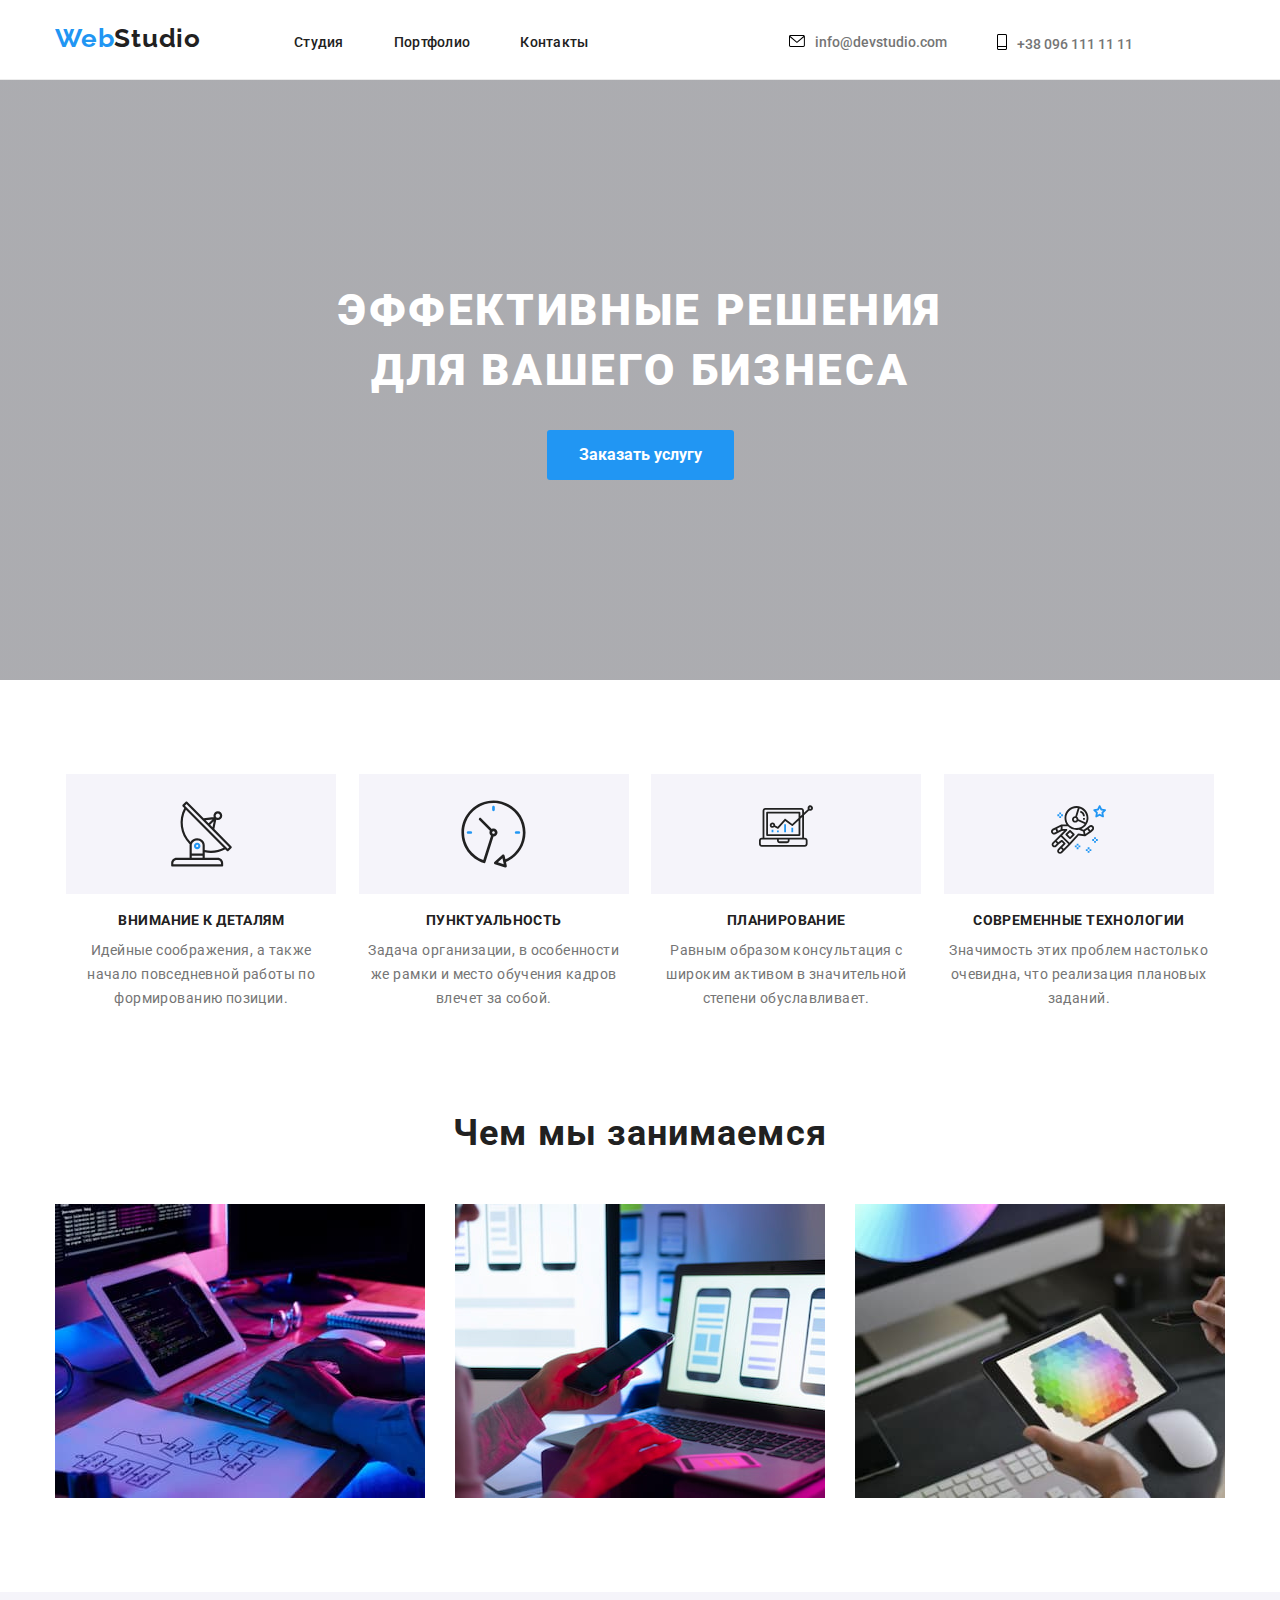
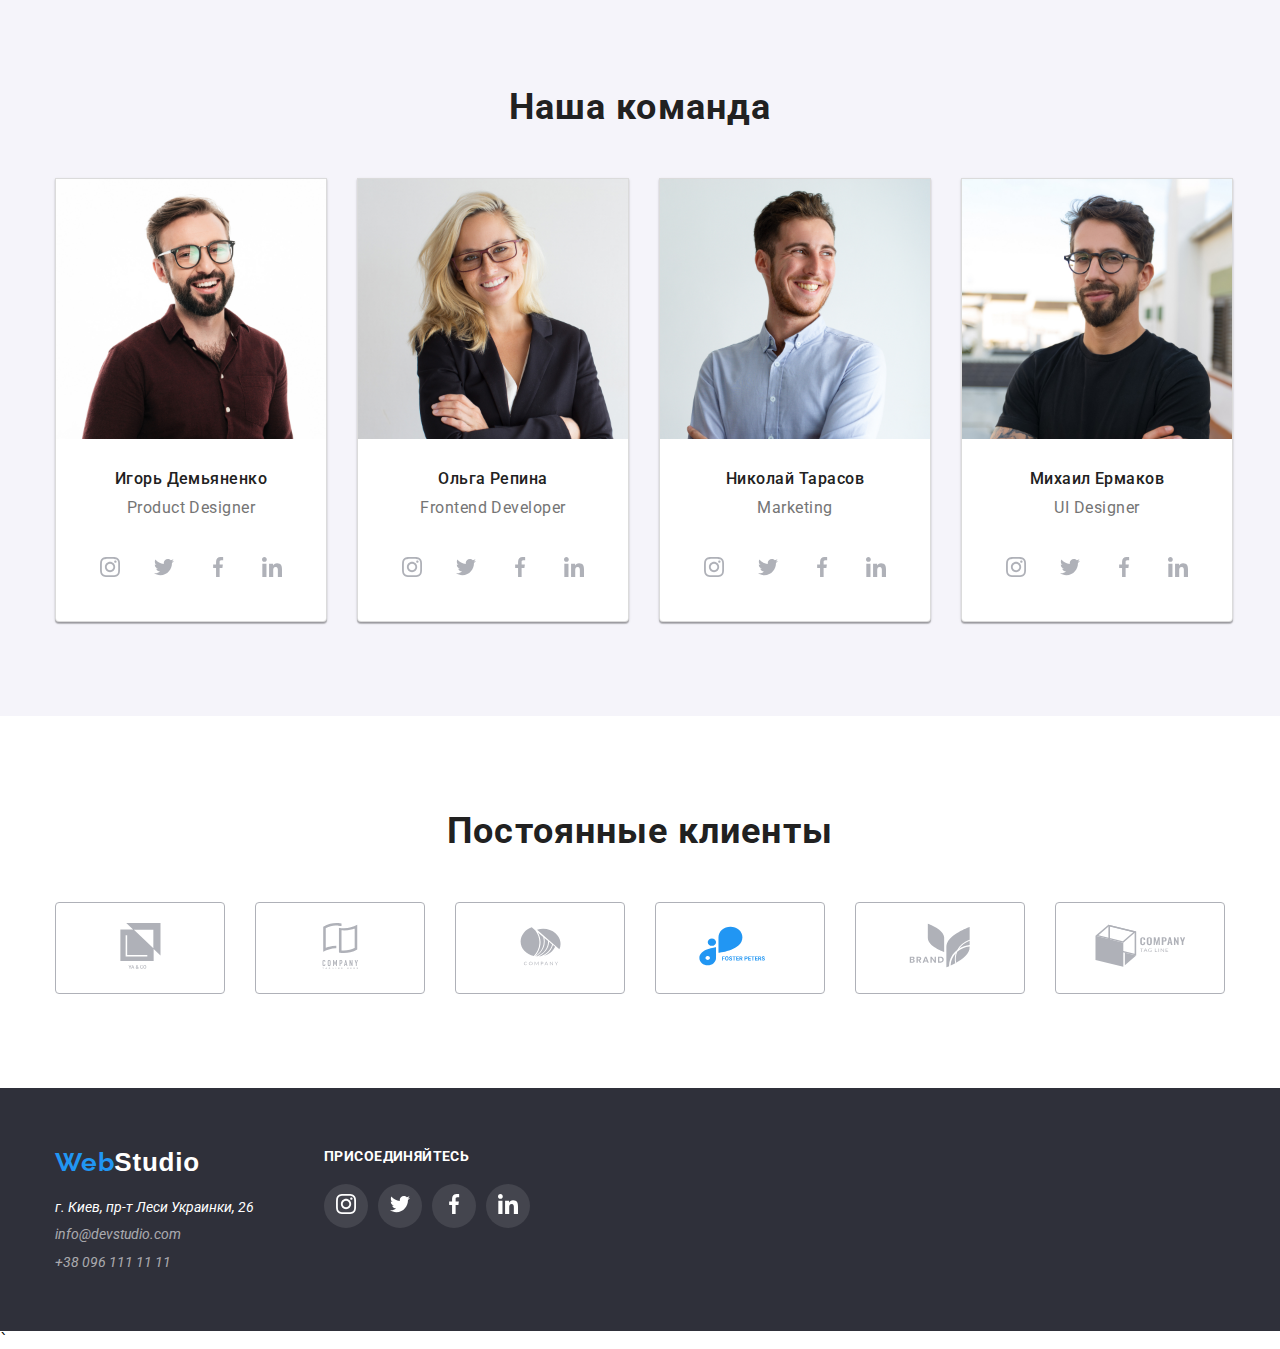
==== index.html @ d7b1c239 "new" ====
<!DOCTYPE html>
<html lang="ru">
<head>
    <meta http-equiv="X-UA-Compatible" content="IE=edge">
    <meta name="viewport" content="width=device-width, initial-scale=1.0">
    <meta charset="UTF-8">

    <title>Studio</title>
    <link rel="stylesheet" href="css/style.css">

    <link rel="preconnect" href="https://fonts.googleapis.com">
    <link rel="preconnect" href="https://fonts.gstatic.com" crossorigin>
    <link href="https://fonts.googleapis.com/css2?family=Oleo+Script:wght@400;700&family=Raleway:wght@400;700&family=Roboto:wght@400;500;700&display=swap" rel="stylesheet">

    <link rel="stylesheet" href="https://cdnjs.cloudflare.com/ajax/libs/modern-normalize/1.1.0/modern-normalize.min.css">


</head>
<body>

<header>
    <div class="container">
        <div class="header_nav">
            <nav>
                <a class="header_logo" href=""><span class="web">Web</span><span class="studio">Studio</span></a>
                <ul class="header_contacts">
                    <li><a class="studio_link" href="index.html">Студия</a></li>
                    <li><a href="portfolio.html">Портфолио</a></li>
                    <li><a href="#footer">Контакты</a></li>
                </ul>
                <ul class="tel">
                    <li class="li_hover">
                        <a class="mail" href="mailto:info@devstudio.com"><svg class="svg_mail" width="16" height="12">
                            <use href="img/icons/symbol-defs.svg#icon-mail"></use>
                        </svg>info@devstudio.com</a>
                    </li>
                    <li class="li_hover">
                        <a class="tel_tel"  href="tel:+380961111111"><svg class="svg_tel" width="10" height="16">
                            <use href="img/icons/symbol-defs.svg#icon-tel"></use>
                        </svg>+38 096 111 11 11</a>
                    </li>
                </ul>
            </nav>
        </div>
    </div>
</header>



<main>
    <section class="section_header">
        <div class="container">
            <h1 class="hero">Эффективные решения <br> для вашего бизнеса</h1>
            <button class="main_button" type="button">Заказать услугу</button>
        </div>
    </section>
    <section class="section">
        <div class="container">
            <!--<h2>  </h2>-->
            <ul class="wrapper_ul">
                <li>
                    <div class="flex_svg">
                            <svg width="65" height="70" class="section_icon">
                                <use   href="img/icons/symbol-defs.svg#icon-antenna-1-2"></use>
                            </svg>
                    </div>

                    <h3>Внимание к деталям</h3>
                        <p class="wrapper__ul__text">Идейные соображения, а также начало повседневной работы по формированию позиции.</p>
                </li>
                <li>
                    <div class="flex_svg">
                        <svg  width="67" height="70" class="section_icon">
                            <use  href="img/icons/symbol-defs.svg#icon-clock"></use>
                        </svg>
                    </div>
                    <h3>Пунктуальность</h3>
                    <p class="wrapper__ul__text">Задача организации, в особенности же рамки и место обучения кадров влечет за собой.</p>
                </li>
                <li>
                    <div class="flex_svg">
                        <svg width="70" height="54" class="section_icon">
                            <use class="diagr"  href="img/icons/symbol-defs.svg#icon-diagram"></use>
                        </svg>
                    </div>
                    <h3>Планирование</h3>
                    <p class="wrapper__ul__text">Равным образом консультация с широким активом в значительной степени обуславливает.</p>
                </li>
                <li>
                    <div class="flex_svg">
                        <svg width="55" height="61" class="section_icon">
                            <use   href="img/icons/symbol-defs.svg#icon-astronaut"></use>
                        </svg>
                    </div>
                    <h3>Современные технологии</h3>
                    <p class="wrapper__ul__text">Значимость этих проблем настолько очевидна, что реализация плановых заданий.</p>
                </li>
            </ul>
        </div>
    </section>
    <section class="section_do">
        <div class="container">
            <h2 class="what_do">Чем мы занимаемся</h2>
            <ul class="do__item">
                <li><img src="img/key.jpg" alt="key" width="370" height="294"></li>
                <li><img src="img/desct+phone.jpg" alt="phone" width="370" height="294"></li>
                <li><img src="img/tablet.jpg" alt="tablet" width="370" height="294"></li>
            </ul>
        </div>
    </section>
    <section class="section team">
        <div class="container">
            <h2>Наша команда</h2>
            <ul class="team__items">
                <li class="team__items_li">
                    <a href="">
                        <img class="team_people" src="img/igor.jpg" alt="igor" width="270" >
                        <h4>Игорь Демьяненко</h4>
                        <p class="team__items__text">Product Designer</p>
                        <ul class="team_networks">
                            <li>
                                <button class="team_networks_button">
                                    <svg class="team_btn_svg"width="20" height="20">
                                        <use href="img/icons/symbol-defs.svg#icon-instagram"></use>
                                    </svg>
                                </button>
                            </li>
                            <li>
                                <button class="team_networks_button">
                                    <svg class="team_btn_svg"width="20" height="20">
                                        <use href="img/icons/symbol-defs.svg#icon-twitter-1"></use>
                                    </svg>
                                </button>
                            </li>
                            <li>
                                <button class="team_networks_button">
                                    <svg class="team_btn_svg"width="20" height="20">
                                        <use href="img/icons/symbol-defs.svg#icon-facebook"></use>
                                    </svg>
                                </button>
                            </li>
                            <li>
                                <button class="team_networks_button">
                                    <svg class="team_btn_svg"width="20" height="20">
                                        <use href="img/icons/symbol-defs.svg#icon-linkedin"></use>
                                    </svg>
                                </button>
                            </li>
                        </ul>
                    </a>
                </li>
                <li class="team__items_li">
                    <a href="">
                        <img class="team_people" src="img/olga.jpg" alt="" width="270" >
                        <h4>Ольга Репина</h4>
                        <p class="team__items__text">Frontend Developer</p>
                        <ul class="team_networks">
                            <li>
                                <button class="team_networks_button">
                                    <svg class="team_btn_svg"width="20" height="20">
                                        <use href="img/icons/symbol-defs.svg#icon-instagram"></use>
                                    </svg>
                                </button>
                            </li>
                            <li>
                                <button class="team_networks_button">
                                    <svg class="team_btn_svg"width="20" height="20">
                                        <use href="img/icons/symbol-defs.svg#icon-twitter-1"></use>
                                    </svg>
                                </button>
                            </li>
                            <li>
                                <button class="team_networks_button">
                                    <svg class="team_btn_svg"width="20" height="20">
                                        <use href="img/icons/symbol-defs.svg#icon-facebook"></use>
                                    </svg>
                                </button>
                            </li>
                            <li>
                                <button class="team_networks_button">
                                    <svg class="team_btn_svg"width="20" height="20">
                                        <use href="img/icons/symbol-defs.svg#icon-linkedin"></use>
                                    </svg>
                                </button>
                            </li>
                        </ul>
                    </a>
                </li>
                <li class="team__items_li">
                    <a href="">
                        <img  class="team_people" src="img/nic.jpg" alt="" width="270" >
                        <h4>Николай Тарасов</h4>
                        <p class="team__items__text">Marketing</p>
                        <ul class="team_networks">
                            <li>
                                <button class="team_networks_button">
                                    <svg class="team_btn_svg"width="20" height="20">
                                        <use href="img/icons/symbol-defs.svg#icon-instagram"></use>
                                    </svg>
                                </button>
                            </li>
                            <li>
                                <button class="team_networks_button">
                                    <svg class="team_btn_svg"width="20" height="20">
                                        <use href="img/icons/symbol-defs.svg#icon-twitter-1"></use>
                                    </svg>
                                </button>
                            </li>
                            <li>
                                <button class="team_networks_button">
                                    <svg class="team_btn_svg"width="20" height="20">
                                        <use href="img/icons/symbol-defs.svg#icon-facebook"></use>
                                    </svg>
                                </button>
                            </li>
                            <li>
                                <button class="team_networks_button">
                                    <svg class="team_btn_svg"width="20" height="20">
                                        <use href="img/icons/symbol-defs.svg#icon-linkedin"></use>
                                    </svg>
                                </button>
                            </li>
                        </ul>
                    </a>
                </li>
                <li class="team__items_li">
                    <a href="">
                        <img class="team_people" src="img/mike.jpg" alt="" width="270" >
                        <h4>Михаил Ермаков</h4>
                        <p class="team__items__text">UI Designer</p>
                        <ul class="team_networks">
                            <li>
                                <button class="team_networks_button">
                                    <svg class="team_btn_svg"width="20" height="20">
                                        <use href="img/icons/symbol-defs.svg#icon-instagram"></use>
                                    </svg>
                                </button>
                            </li>
                            <li>
                                <button class="team_networks_button">
                                    <svg class="team_btn_svg"width="20" height="20">
                                        <use href="img/icons/symbol-defs.svg#icon-twitter-1"></use>
                                    </svg>
                                </button>
                            </li>
                            <li>
                                <button class="team_networks_button">
                                    <svg class="team_btn_svg"width="20" height="20">
                                        <use href="img/icons/symbol-defs.svg#icon-facebook"></use>
                                    </svg>
                                </button>
                            </li>
                            <li>
                                <button class="team_networks_button">
                                    <svg class="team_btn_svg"width="20" height="20">
                                        <use href="img/icons/symbol-defs.svg#icon-linkedin"></use>
                                    </svg>
                                </button>
                            </li>
                        </ul>
                    </a>
                </li>
            </ul>
        </div>
    </section>
    <section class="clients">
        <div class="container">
            <h2>Постоянные клиенты</h2>
            <div class="button">
                <button class="button_clients">
                    <svg width="41" height="46">
                        <use href="img/icons/symbol-defs.svg#icon-group1"></use>
                    </svg>
                </button>
                <button class="button_clients">
                    <svg width="41" height="46">
                        <use href="img/icons/symbol-defs.svg#icon-group-1"></use>
                    </svg>
                </button>
                <button class="button_clients">
                    <svg width="41" height="46">
                        <use href="img/icons/symbol-defs.svg#icon-group-2"></use>
                    </svg>
                </button>
                <button class="button_clients ">
                    <svg class="one" width="84" height="40">
                        <use href="img/icons/symbol-defs.svg#icon-group-3"></use>
                    </svg>
                </button>
                <button class="button_clients">
                    <svg width="62" height="45">
                        <use href="img/icons/symbol-defs.svg#icon-group-4"></use>
                    </svg>
                </button>
                <button class="button_clients">
                    <svg width="93" height="43">
                        <use href="img/icons/symbol-defs.svg#icon-group-5"></use>
                    </svg>
                </button>
            </div>
        </div>
    </section>
</main>

<footer id="footer">
    <div class="container">
        <div class="footer_ul">
            <div class="first_ul">
                <a class="footer_logo" href=""><span class="web">Web</span><span class="footer_studio">Studio</span></a>
                <address>
                    <ul>
                        <li><a href="" class="town">г. Киев, пр-т Леси Украинки, 26</a></li>
                        <li><a class="footer_tel" href="mailto:info@devstudio.com" >info@devstudio.com</a></li>
                        <li><a class="footer_tel" href="tel:+380961111111" >+38 096 111 11 11</a></li>
                    </ul>
                </address>
            </div>
            <div class="second_ul">
                <p class="footer_name">Присоединяйтесь</p>
                <ul class="footer_networks">
                    <li><button class="button_footer">
                        <svg class="footer_svg" width="20" height="20">
                            <use  href="img/icons/symbol-defs.svg#icon-instagram"></use>
                        </svg>
                    </button></li>
                    <li><button class="button_footer">
                        <svg class="footer_svg" width="20" height="20">
                            <use  href="img/icons/symbol-defs.svg#icon-twitter-1"></use>
                        </svg>
                    </button></li>
                    <li><button class="button_footer">
                        <svg class="footer_svg" width="20" height="20">
                            <use  href="img/icons/symbol-defs.svg#icon-facebook"></use>
                        </svg>
                    </button></li>
                    <li><button class="button_footer">
                        <svg class="footer_svg" width="20" height="20">
                            <use  href="img/icons/symbol-defs.svg#icon-linkedin"></use>
                        </svg>
                    </button></li>
                </ul>
                </ul>
            </div>
        </div>
    </div>
</footer>

</body>
</html>`
---- css/style.css ----
body,p,ul,h1,h2,h3,h4,h5,h6,button{margin: 0 auto;padding: 0}
a{text-decoration: none;}
*,*::before,*::after{box-sizing: inherit;}
img { display: block; max-width: 100%; height: auto; }
li {list-style: none;}

p {color: #757575;}

.container {
    width: 1200px;
    margin: 0 auto;
    padding: 0 15px 0;
}

.section {
    padding: 94px 0 94px;
}

@font-face {
    font-family: 'Roboto';
}

@font-face {
    font-family: 'Raleway';
}

@font-face {
    font-family: 'Oleo Script';
}

header {
    height: 80px;
    width: 100%;
    background: #fff;
    border-bottom: 1px solid #ECECEC;
}

nav {
    display: flex;
    flex-direction: row;
}

.header_logo {
    float: left;
    margin: 24px 93px 25px 0;
    text-decoration: none;
}

.web {
    font-family: 'Raleway',Arial,sans-serif;
    font-size: 26px;
    font-weight: 700;
    color: #2196F3;
    letter-spacing: 0.03em;
}
.studio {
    font-family: 'Raleway',Arial,sans-serif;
    font-size: 26px;
    font-weight: bold;
    letter-spacing: 0.03em;
    color: #212121;
}

.header_nav {
    display: inline-block;
    overflow: hidden;
}

.header_contacts {
    margin: 33px 0 25px;
    display: flex;
    justify-content: space-between;
    gap: 50px;
}

.studio_link:visited{
    color: #2196F3;
}

.header_contacts li a {
    padding: 20px 0 20px;
    text-decoration: none;
    font-family: 'Roboto',Arial,sans-serif;
    font-weight: 500;
    font-size: 14px;
    color: #212121;
    letter-spacing: 0.02em;
}
.header_contacts li a:hover,
.header_contacts li a:focus{
    color: #2196F3;
    transition: 7ms;
}

.tel {
    margin: 33px 0 24px 200px;
    float: right;
    display: flex;
    justify-content: space-between;
    gap: 50px;
}

.tel a {
    padding: 20px 0 20px;
    text-decoration: none;
    color: #757575;
    font-size: 14px;
    font-family: 'Roboto',Arial,sans-serif;
    font-weight: 500;
}

.li_hover:hover,
.li_hover:focus,
.tel_tel:hover,
.tel_tel:focus,
.mail:hover,
.mail:focus{
    color: #2196F3;
    transition: 7ms;
    fill: #2196F3;
}
.svg_tel{
    position: relative;
    top: 1px;
}

.svg_tel,
.svg_mail {
    margin-right: 10px;
}


/*====section_header===*/


.section_header {
    padding: 200px 0 200px;
    background-image:
            linear-gradient( to right, rgba(47, 48, 58, 0.4), rgba(47, 48, 58, 0.4) ),
            url("../img/Img (5).jpg");
    max-width: 100%;
    background-position: center;
    background-size: cover;
}

.header {
    display: inline-block;
    height: 100vh;
    width: 100%;
    background: #2F303A;
}

.hero {
    margin-bottom: 30px;
    text-align: center;
    color: white;
    font-family: 'Roboto', Arial, sans-serif;
    font-style: normal;
    font-weight: 900;
    font-size: 44px;
    line-height: 60px;
    letter-spacing: 0.06em;
    text-transform: uppercase;
}

.main_button {
    display: flex;
    justify-content: center;
    justify-items: center;
    margin: auto;
    text-align: center;
    padding: 10px 32px;
    background: #2196F3;
    color: white;
    border-radius: 3px;
    border: none;
    font-family: Roboto, Arial, sans-serif;
    font-size: 16px;
    line-height: 30px;
    font-weight: 700;
    cursor: pointer;
}

.main_button:hover {
    background: #1d70af;
    transition: 0.3s;
}

.main_button:focus {
    outline: none;
    background: #1d70af;
    transition: 0.3s;
}

/*===section_icon===*/


.team {
    background: #F5F4FA;
}

.wrapper_ul {
    display: flex;
    justify-content: space-between;
    /*align-items: center;*/
}
.wrapper_ul li  {
    text-align: center;
    display: block;
    position: relative;
    margin: 0 auto;
}

.box_flex {
    display: flex;
    justify-content: center;
    padding: 25px 100px;
}

.section_icon {
    display: flex;
    justify-content: center;
    align-items: center;
}

.wrapper_ul li {
    display:block;
    width: 270px;
    height: 120px;
    background-color:#F5F4FA;
    content: "";
    margin-bottom: 30px;
    background-repeat: no-repeat;
    background-position: center;
}

h3{
    margin-top: 10px;
    margin-bottom: 10px;
    font-style: normal;
    font-size: 14px;
    line-height: 16px;
    letter-spacing: 0.03em;
    text-transform: uppercase;
    color: #212121;
    font-family: Roboto, Arial, sans-serif;
    font-weight: 700;
}

.wrapper__ul__text {
    font-family: Roboto, Arial, sans-serif;
    font-style: normal;
    font-weight: normal;
    font-size: 14px;
    line-height: 24px;
    letter-spacing: 0.03em;
    color: #757575;
}


.flex_svg {
    display: flex;
    justify-content: center;
    padding: 25px 0 33px;
    width: 270px;
    height: 128px;
}


/*====section_do====*/

.section_do {
    padding: 94px 0 94px;
}

h2 {
    font-family: Roboto, Arial, sans-serif;
    font-style: normal;
    font-weight: 700;
    font-size: 36px;
    line-height: 42px;
    text-align: center;
    letter-spacing: 0.03em;
    color: #212121;
    margin-bottom: 50px;
}

.do__item {
    display: flex;
    justify-content: space-between;
    gap: 30px;
}


/*=========section_team====*/

.team {
    padding: 94px 0 94px;
    background: #F5F4FA;
}

.team__items {
    display:flex ;
    justify-content: space-between;
    gap: 30px;
}

.team__items_li {
    border: 1px solid rgba(0, 0, 0, 0.14);
    border-radius: 0 0 4px 4px;
    box-shadow: 0 1px 3px rgba(0, 0, 0, 0.12), 0 1px 1px rgba(0, 0, 0, 0.14), 0 2px 1px rgba(0, 0, 0, 0.2);
    background: white;
}


h4 {
    font-family: Roboto, Arial, sans-serif;
    font-weight: 500;
    font-size: 16px;
    line-height: 19px;
    text-align: center;
    letter-spacing: 0.03em;
    color: #212121;
    margin-top: 30px;
}

.team__items__text {
    font-family: Roboto, Arial, sans-serif;
    font-style: normal;
    font-weight: normal;
    font-size: 16px;
    line-height: 19px;
    text-align: center;
    letter-spacing: 0.03em;
    color: #757575;
    margin: 10px 0 30px;
}
.team_people {
    width: 100%;
}


.team_networks {
    padding: 0 32px 30px;
    display: flex;
    justify-content: space-between;
    gap: 10px;
}

.team_networks_button {
    background: none;
    background: #ffffff;
    width: 44px;
    height: 44px;
    border-radius: 50%;
    border: none;
}

.team_btn_svg {
    fill: #AFB1B8;
}

.team_networks_button:hover,
.team_networks_button:focus,
.team_btn_svg:hover,
.team_btn_svg:focus{
    cursor: pointer;
    background: #2196F3;
    fill: white;
}
/*===clients===*/

.clients {
    padding: 94px 0 94px;
}

.button{
    display: flex;
    justify-content: space-between;
}

.button_clients {
    cursor: pointer;
    width: 170px;
    height: 92px;
    border: 1px solid #AFB1B8;
    box-sizing: border-box;
    border-radius: 4px;
    background: white;
}

.button_clients:hover {
    border: 2px solid #2196F3;
    transition: 0.3s;
    cursor: pointer;

}

.team_btn_svg {
    cursor: pointer;
}

.one {
    fill: #AFB1B8;
 }

/*===footer===*/


footer {
    background: #2F303A;
    padding: 60px 0 60px;
}

.footer_studio {
    color: white;
    font-family: 'Raleway-Regular',Arial,sans-serif;
    font-size: 26px;
    font-weight: bold;
    letter-spacing: 0.03em;
}

.footer_logo {
    text-decoration: none;
}

address ul{
    margin-top: 20px;
    display: flex;
    flex-direction: column;
    gap: 9px;
}
address li {

}
address li a{
    font-family: 'Roboto',Arial,sans-serif;
    font-weight: 400;
    font-size: 14px;
}

.town {
    font-family: 'Roboto',Arial,sans-serif;
    font-size: 14px;
    color: white;
}

.footer_tel {
    color: rgba(255, 255, 255, 0.6);
    transition: 7ms;
}

.footer_tel:hover{
    color: white;
    transition: 7ms;
    outline: none;
}
.footer_tel:focus{
    color: white;
    transition: 7ms;
    outline: none;
}

.footer_ul {
    display: flex;
}

.second_ul {
    margin-left: 70px;
}

.footer_name {
    padding-bottom: 20px;
    font-family: 'Roboto',Arial,sans-serif;
    font-weight: bold;
    font-size: 14px;
    line-height: 16px;
    letter-spacing: 0.03em;
    text-transform: uppercase;

    color: #FFFFFF;
}

.footer_networks {
    display: flex;
    justify-content: space-between;
    gap: 10px;
 }

.footer_svg {
    fill: #FFFFFF;
}

.button_footer {
    background: rgba(255, 255, 255, 0.1);
    width: 44px;
    height: 44px;
    border-radius: 50%;
    border: none;
}

.button_footer:hover,
.button_footer:focus{
    background: #2196F3;
    transition: 0.3s;
}
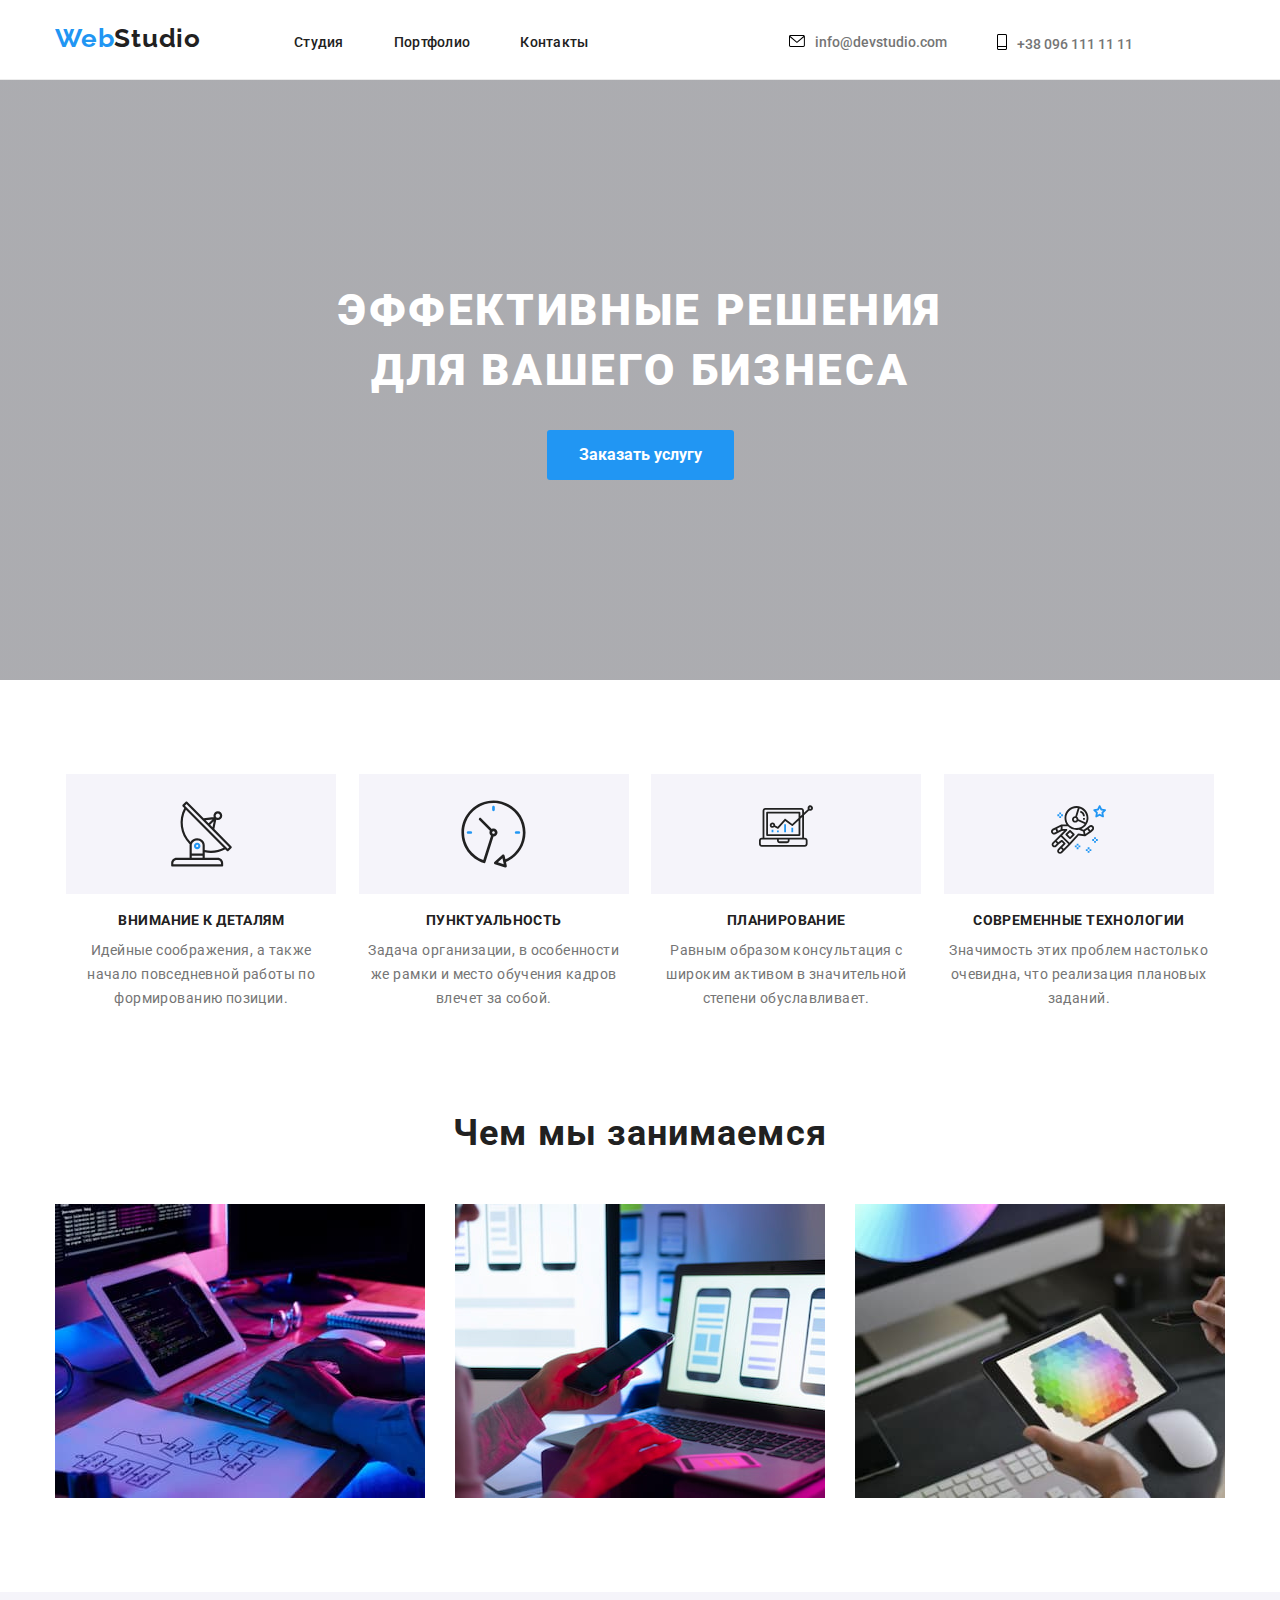
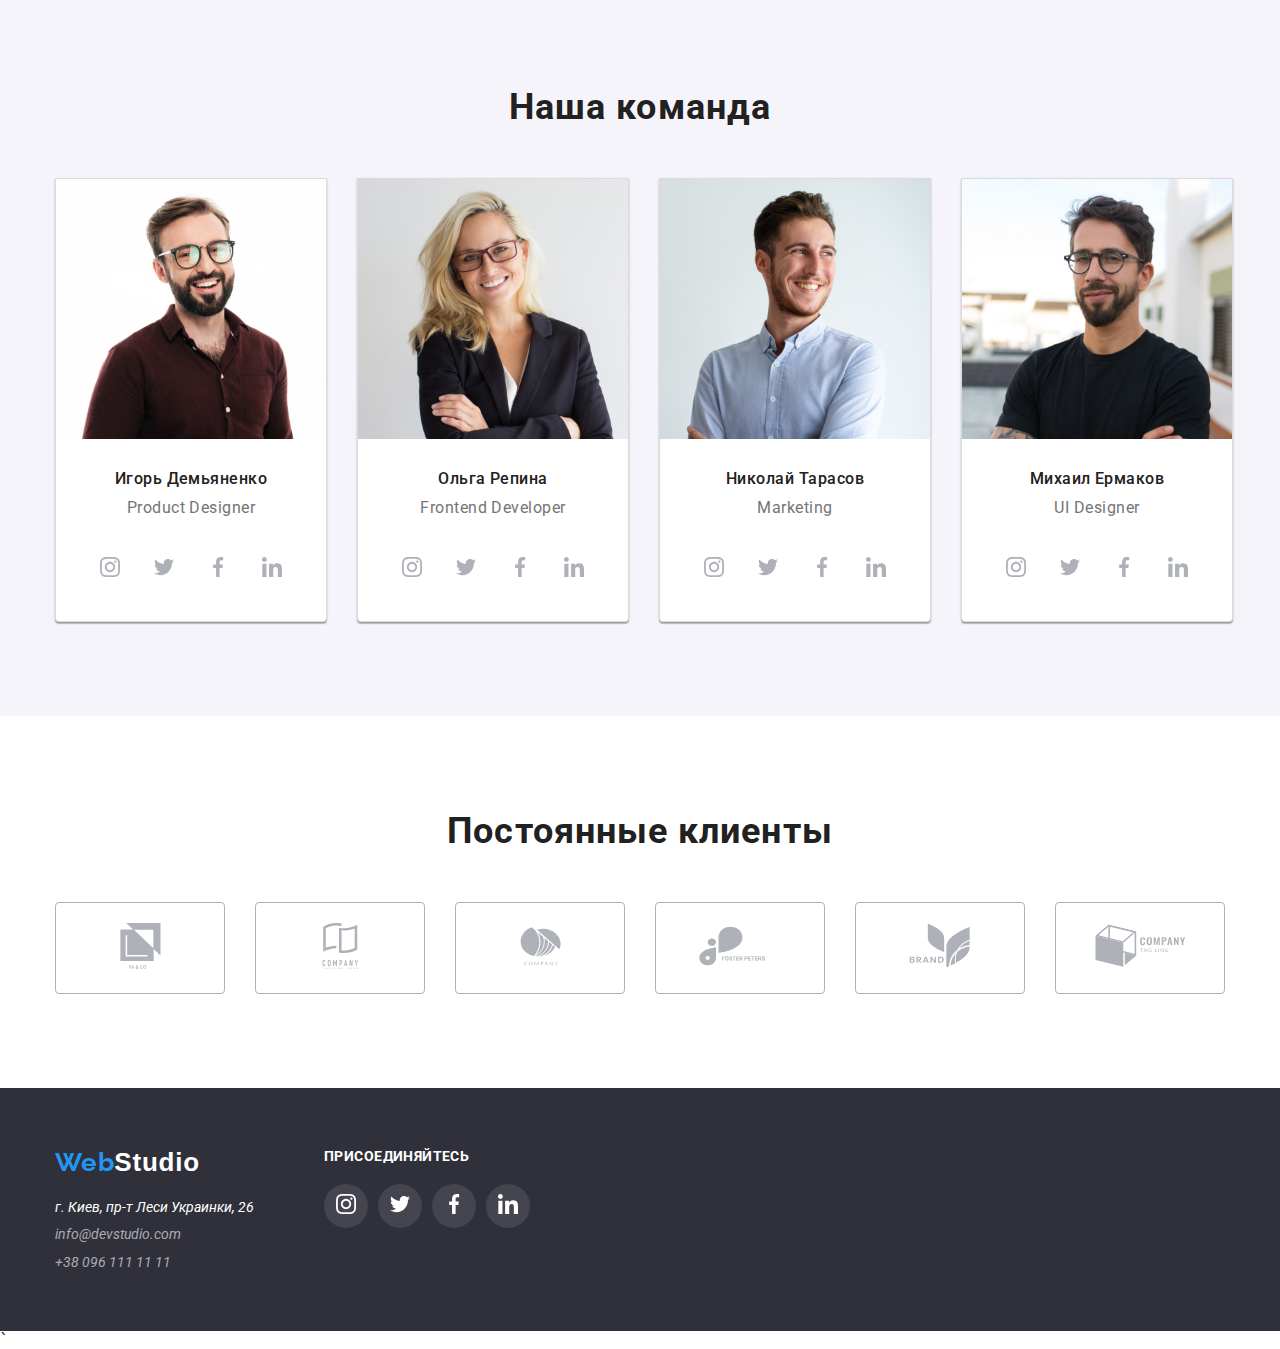
==== commit d8346df6: "new" ====
--- a/index.html
+++ b/index.html
@@ -80,7 +80,7 @@
                 <li>
                     <div class="flex_svg">
                         <svg width="70" height="54" class="section_icon">
-                            <use class="diagr"  href="img/icons/symbol-defs.svg#icon-diagram"></use>
+                            <use href="img/icons/symbol-defs.svg#icon-diagram"></use>
                         </svg>
                     </div>
                     <h3>Планирование</h3>
@@ -120,28 +120,28 @@
                         <ul class="team_networks">
                             <li>
                                 <button class="team_networks_button">
-                                    <svg class="team_btn_svg"width="20" height="20">
+                                    <svg class="team_btn_svg" width="20" height="20">
                                         <use href="img/icons/symbol-defs.svg#icon-instagram"></use>
                                     </svg>
                                 </button>
                             </li>
                             <li>
                                 <button class="team_networks_button">
-                                    <svg class="team_btn_svg"width="20" height="20">
+                                    <svg class="team_btn_svg" width="20" height="20">
                                         <use href="img/icons/symbol-defs.svg#icon-twitter-1"></use>
                                     </svg>
                                 </button>
                             </li>
                             <li>
                                 <button class="team_networks_button">
-                                    <svg class="team_btn_svg"width="20" height="20">
+                                    <svg class="team_btn_svg" width="20" height="20">
                                         <use href="img/icons/symbol-defs.svg#icon-facebook"></use>
                                     </svg>
                                 </button>
                             </li>
                             <li>
                                 <button class="team_networks_button">
-                                    <svg class="team_btn_svg"width="20" height="20">
+                                    <svg class="team_btn_svg" width="20" height="20">
                                         <use href="img/icons/symbol-defs.svg#icon-linkedin"></use>
                                     </svg>
                                 </button>
@@ -157,28 +157,28 @@
                         <ul class="team_networks">
                             <li>
                                 <button class="team_networks_button">
-                                    <svg class="team_btn_svg"width="20" height="20">
+                                    <svg class="team_btn_svg" width="20" height="20">
                                         <use href="img/icons/symbol-defs.svg#icon-instagram"></use>
                                     </svg>
                                 </button>
                             </li>
                             <li>
                                 <button class="team_networks_button">
-                                    <svg class="team_btn_svg"width="20" height="20">
+                                    <svg class="team_btn_svg" width="20" height="20">
                                         <use href="img/icons/symbol-defs.svg#icon-twitter-1"></use>
                                     </svg>
                                 </button>
                             </li>
                             <li>
                                 <button class="team_networks_button">
-                                    <svg class="team_btn_svg"width="20" height="20">
+                                    <svg class="team_btn_svg" width="20" height="20">
                                         <use href="img/icons/symbol-defs.svg#icon-facebook"></use>
                                     </svg>
                                 </button>
                             </li>
                             <li>
                                 <button class="team_networks_button">
-                                    <svg class="team_btn_svg"width="20" height="20">
+                                    <svg class="team_btn_svg" width="20" height="20">
                                         <use href="img/icons/symbol-defs.svg#icon-linkedin"></use>
                                     </svg>
                                 </button>
@@ -231,28 +231,28 @@
                         <ul class="team_networks">
                             <li>
                                 <button class="team_networks_button">
-                                    <svg class="team_btn_svg"width="20" height="20">
+                                    <svg class="team_btn_svg" width="20" height="20">
                                         <use href="img/icons/symbol-defs.svg#icon-instagram"></use>
                                     </svg>
                                 </button>
                             </li>
                             <li>
                                 <button class="team_networks_button">
-                                    <svg class="team_btn_svg"width="20" height="20">
+                                    <svg class="team_btn_svg" width="20" height="20">
                                         <use href="img/icons/symbol-defs.svg#icon-twitter-1"></use>
                                     </svg>
                                 </button>
                             </li>
                             <li>
                                 <button class="team_networks_button">
-                                    <svg class="team_btn_svg"width="20" height="20">
+                                    <svg class="team_btn_svg" width="20" height="20">
                                         <use href="img/icons/symbol-defs.svg#icon-facebook"></use>
                                     </svg>
                                 </button>
                             </li>
                             <li>
                                 <button class="team_networks_button">
-                                    <svg class="team_btn_svg"width="20" height="20">
+                                    <svg class="team_btn_svg" width="20" height="20">
                                         <use href="img/icons/symbol-defs.svg#icon-linkedin"></use>
                                     </svg>
                                 </button>
@@ -268,32 +268,32 @@
             <h2>Постоянные клиенты</h2>
             <div class="button">
                 <button class="button_clients">
-                    <svg width="41" height="46">
+                    <svg class="svg_clients" width="41" height="46">
                         <use href="img/icons/symbol-defs.svg#icon-group1"></use>
                     </svg>
                 </button>
                 <button class="button_clients">
-                    <svg width="41" height="46">
+                    <svg class="svg_clients" width="41" height="46">
                         <use href="img/icons/symbol-defs.svg#icon-group-1"></use>
                     </svg>
                 </button>
                 <button class="button_clients">
-                    <svg width="41" height="46">
+                    <svg class="svg_clients" width="41" height="46">
                         <use href="img/icons/symbol-defs.svg#icon-group-2"></use>
                     </svg>
                 </button>
                 <button class="button_clients ">
-                    <svg class="one" width="84" height="40">
+                    <svg class="svg_clients" width="84" height="40">
                         <use href="img/icons/symbol-defs.svg#icon-group-3"></use>
                     </svg>
                 </button>
                 <button class="button_clients">
-                    <svg width="62" height="45">
+                    <svg class="svg_clients" width="62" height="45">
                         <use href="img/icons/symbol-defs.svg#icon-group-4"></use>
                     </svg>
                 </button>
                 <button class="button_clients">
-                    <svg width="93" height="43">
+                    <svg class="svg_clients" width="93" height="43">
                         <use href="img/icons/symbol-defs.svg#icon-group-5"></use>
                     </svg>
                 </button>
@@ -339,7 +339,6 @@
                         </svg>
                     </button></li>
                 </ul>
-                </ul>
             </div>
         </div>
     </div>
--- a/css/style.css
+++ b/css/style.css
@@ -389,10 +389,20 @@
     background: white;
 }
 
-.button_clients:hover {
+.svg_clients {
+    fill: #AFB1B8;
+}
+
+.svg_clients:hover {
+    fill: #2196F3;
+}
+
+.button_clients:hover,
+.button_clients:focus {
     border: 2px solid #2196F3;
     transition: 0.3s;
     cursor: pointer;
+    fill: #2196F3;
 
 }
 
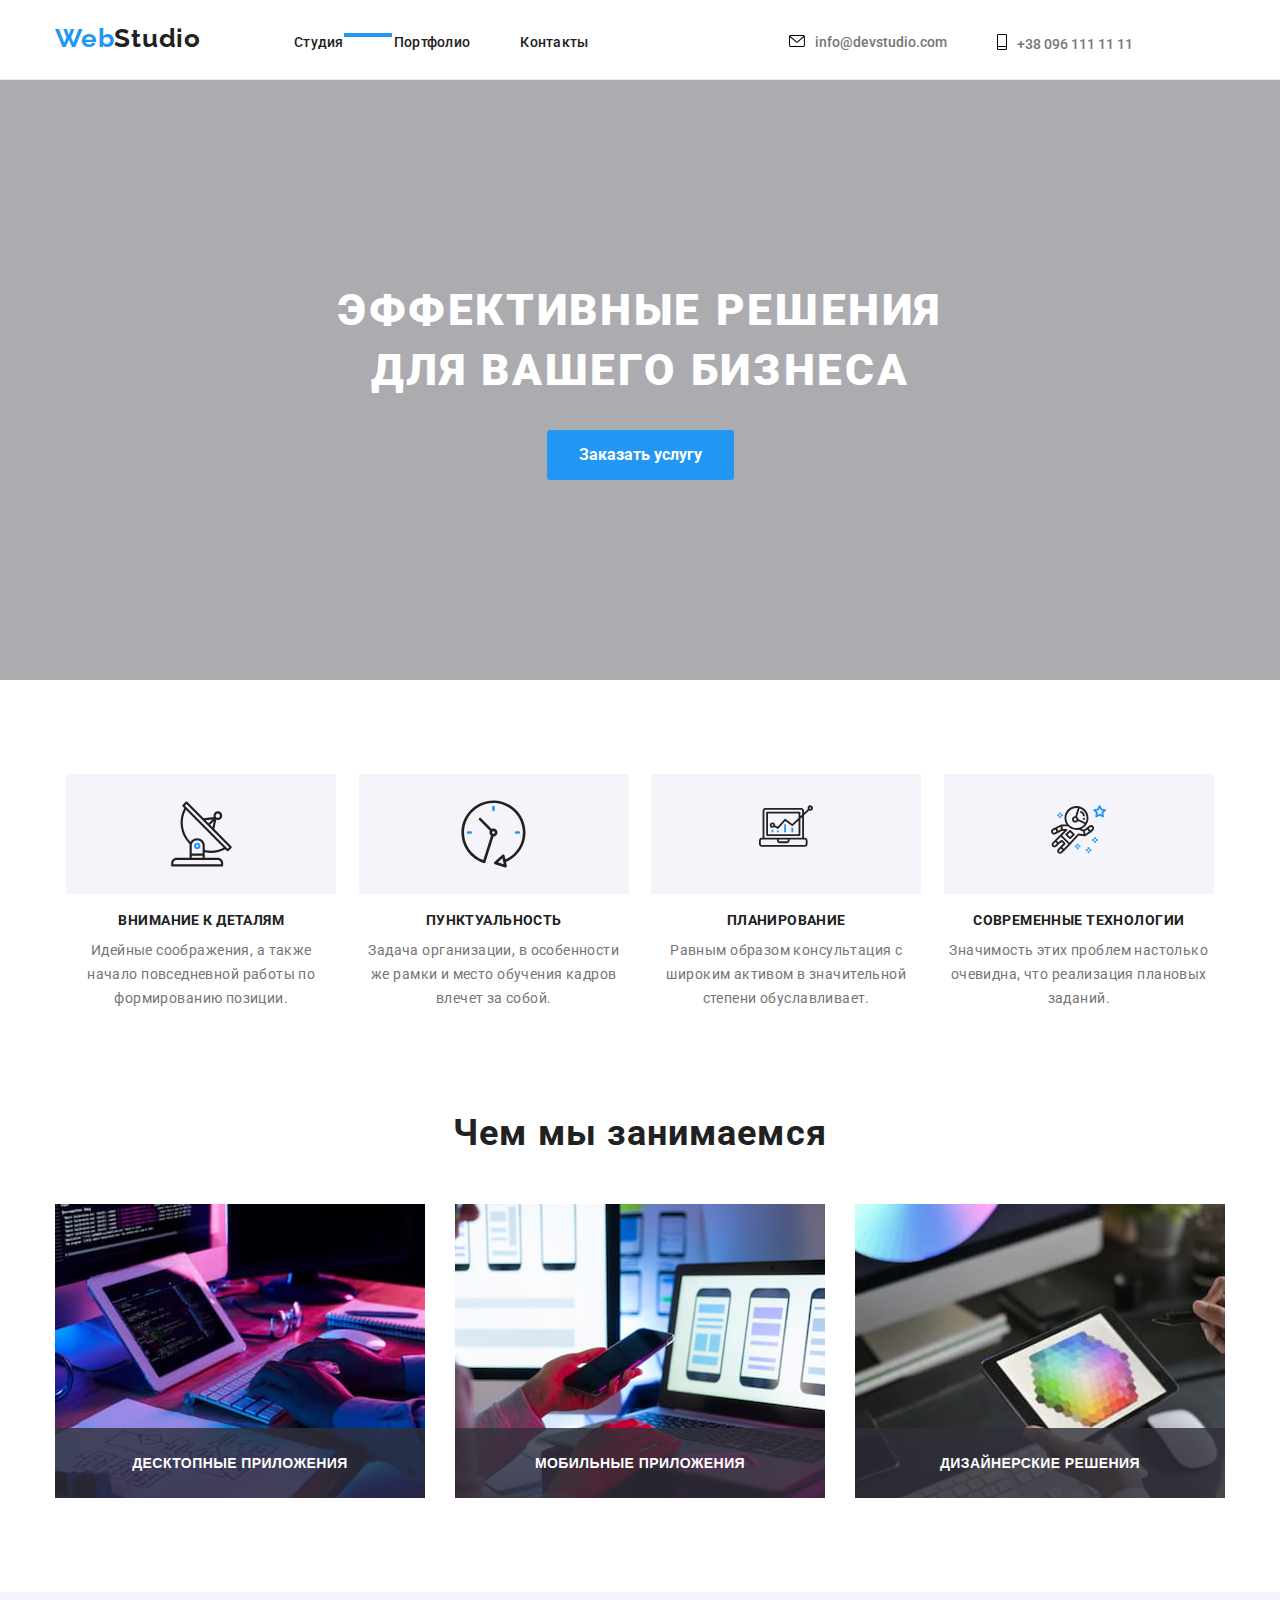
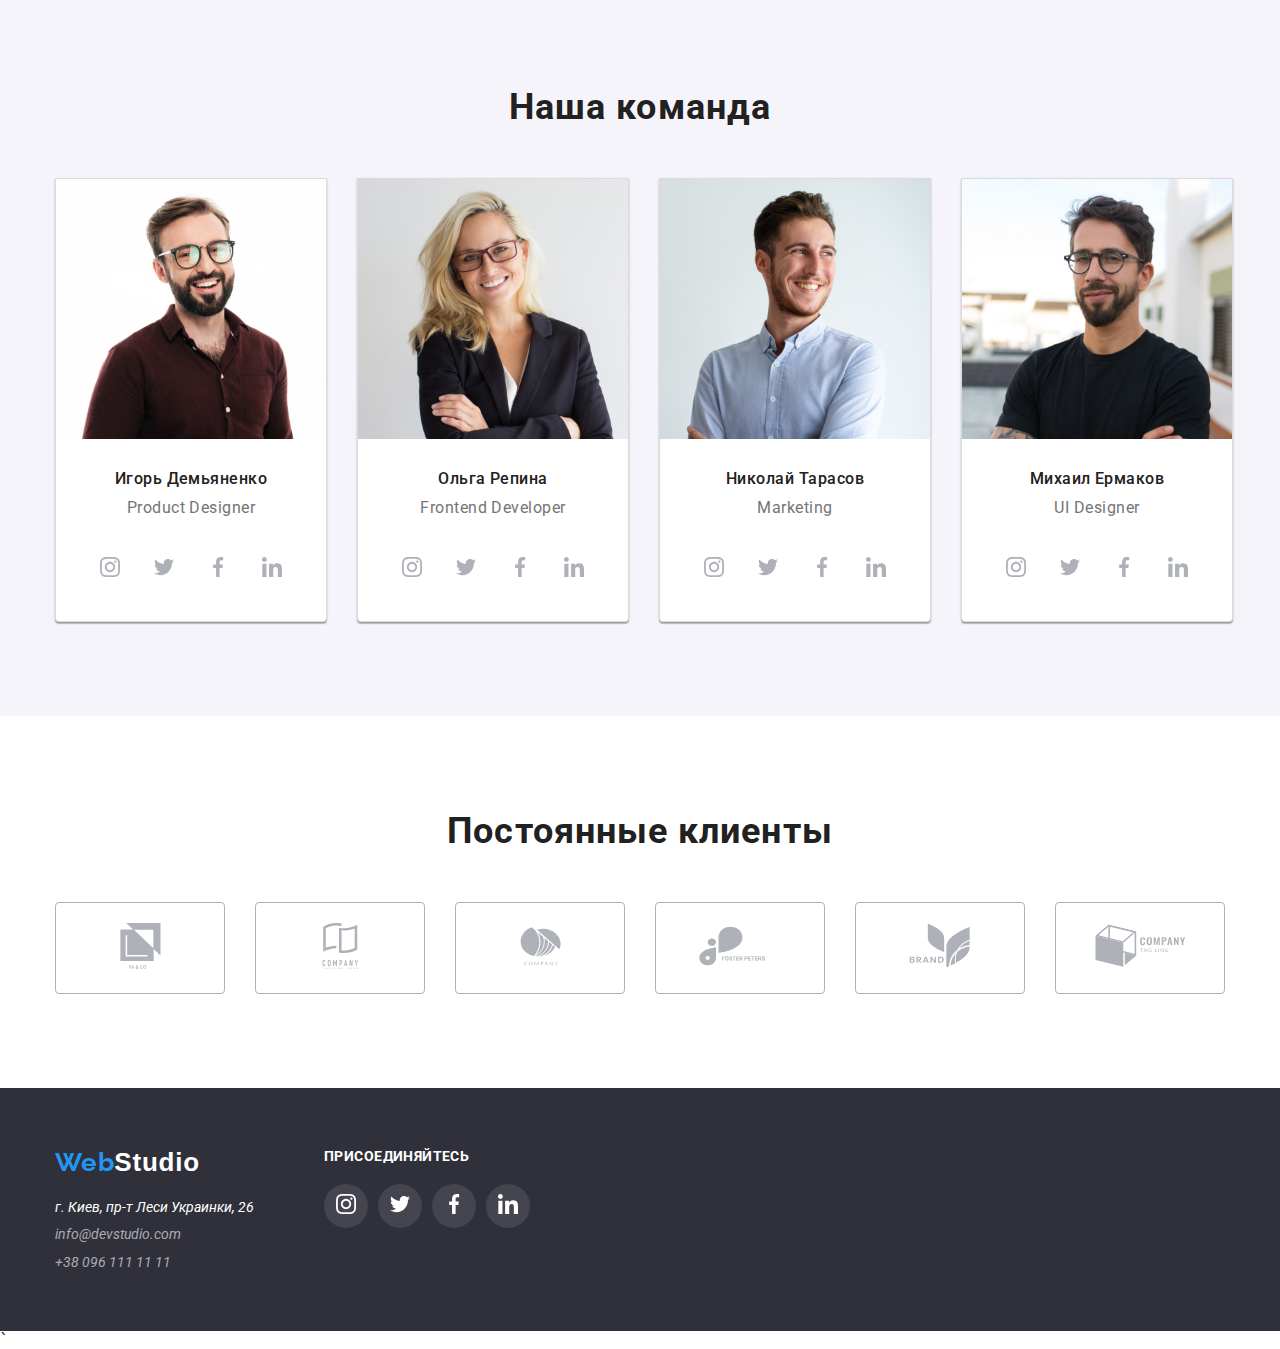
==== commit ca5adb2f: "new" ====
--- a/index.html
+++ b/index.html
@@ -102,9 +102,32 @@
         <div class="container">
             <h2 class="what_do">Чем мы занимаемся</h2>
             <ul class="do__item">
-                <li><img src="img/key.jpg" alt="key" width="370" height="294"></li>
-                <li><img src="img/desct+phone.jpg" alt="phone" width="370" height="294"></li>
-                <li><img src="img/tablet.jpg" alt="tablet" width="370" height="294"></li>
+                <li>
+                    <div class="window">
+                        <img class="do__img" src="img/key.jpg" alt="key" width="370" height="294">
+                        <div class="window_absolute">
+                            <p>Десктопные приложения</p>
+                        </div>
+                    </div>
+                </li>
+                <li>
+                    <div class="window">
+                        <img src="img/desct+phone.jpg" alt="phone" width="370" height="294">
+                        <div class="window_absolute">
+                            <p class="window_text">Мобильные приложения</p>
+                        </div>
+                    </div>
+                </li>
+
+
+                <li>
+                    <div class="window">
+                        <img src="img/tablet.jpg" alt="tablet" width="370" height="294">
+                        <div class="window_absolute">
+                            <p>Дизайнерские решения</p>
+                        </div>
+                    </div>
+                </li>
             </ul>
         </div>
     </section>
--- a/css/style.css
+++ b/css/style.css
@@ -73,8 +73,17 @@
     gap: 50px;
 }
 
-.studio_link:visited{
+.studio_link:visited {
     color: #2196F3;
+}
+.studio_link:after {
+    content: '';
+    border-bottom: 2px;
+    background: #2196F3;
+    position: absolute;
+    width: 48px;
+    height: 4px;
+
 }
 
 .header_contacts li a {
@@ -292,6 +301,47 @@
 }
 
 
+.window {
+    position: relative;
+}
+
+.window_absolute {
+    display: flex;
+    justify-content: center;
+    position: absolute;
+    bottom: 0;
+    left: 0;
+    right: 0;
+    
+    background: rgba(47, 48, 58, 0.8);
+
+}
+
+
+
+.window_absolute p {
+    padding: 27px 0;
+
+    font-family: Roboto-Regular,Arial,sans-serif;
+    font-weight: 700;
+    font-size: 14px;
+    line-height: 16px;
+    text-align: center;
+
+    letter-spacing: 0.03em;
+    text-transform: uppercase;
+
+    color: #FFFFFF;
+}
+/*.window {*/
+/*    position: absolute;*/
+
+/*}*/
+/*.window_absolute {*/
+/*    position: relative;*/
+/*}*/
+
+
 /*=========section_team====*/
 
 .team {
@@ -403,16 +453,11 @@
     transition: 0.3s;
     cursor: pointer;
     fill: #2196F3;
-
 }
 
 .team_btn_svg {
     cursor: pointer;
 }
-
-.one {
-    fill: #AFB1B8;
- }
 
 /*===footer===*/
 
@@ -502,6 +547,7 @@
 }
 
 .button_footer {
+    cursor: pointer;
     background: rgba(255, 255, 255, 0.1);
     width: 44px;
     height: 44px;
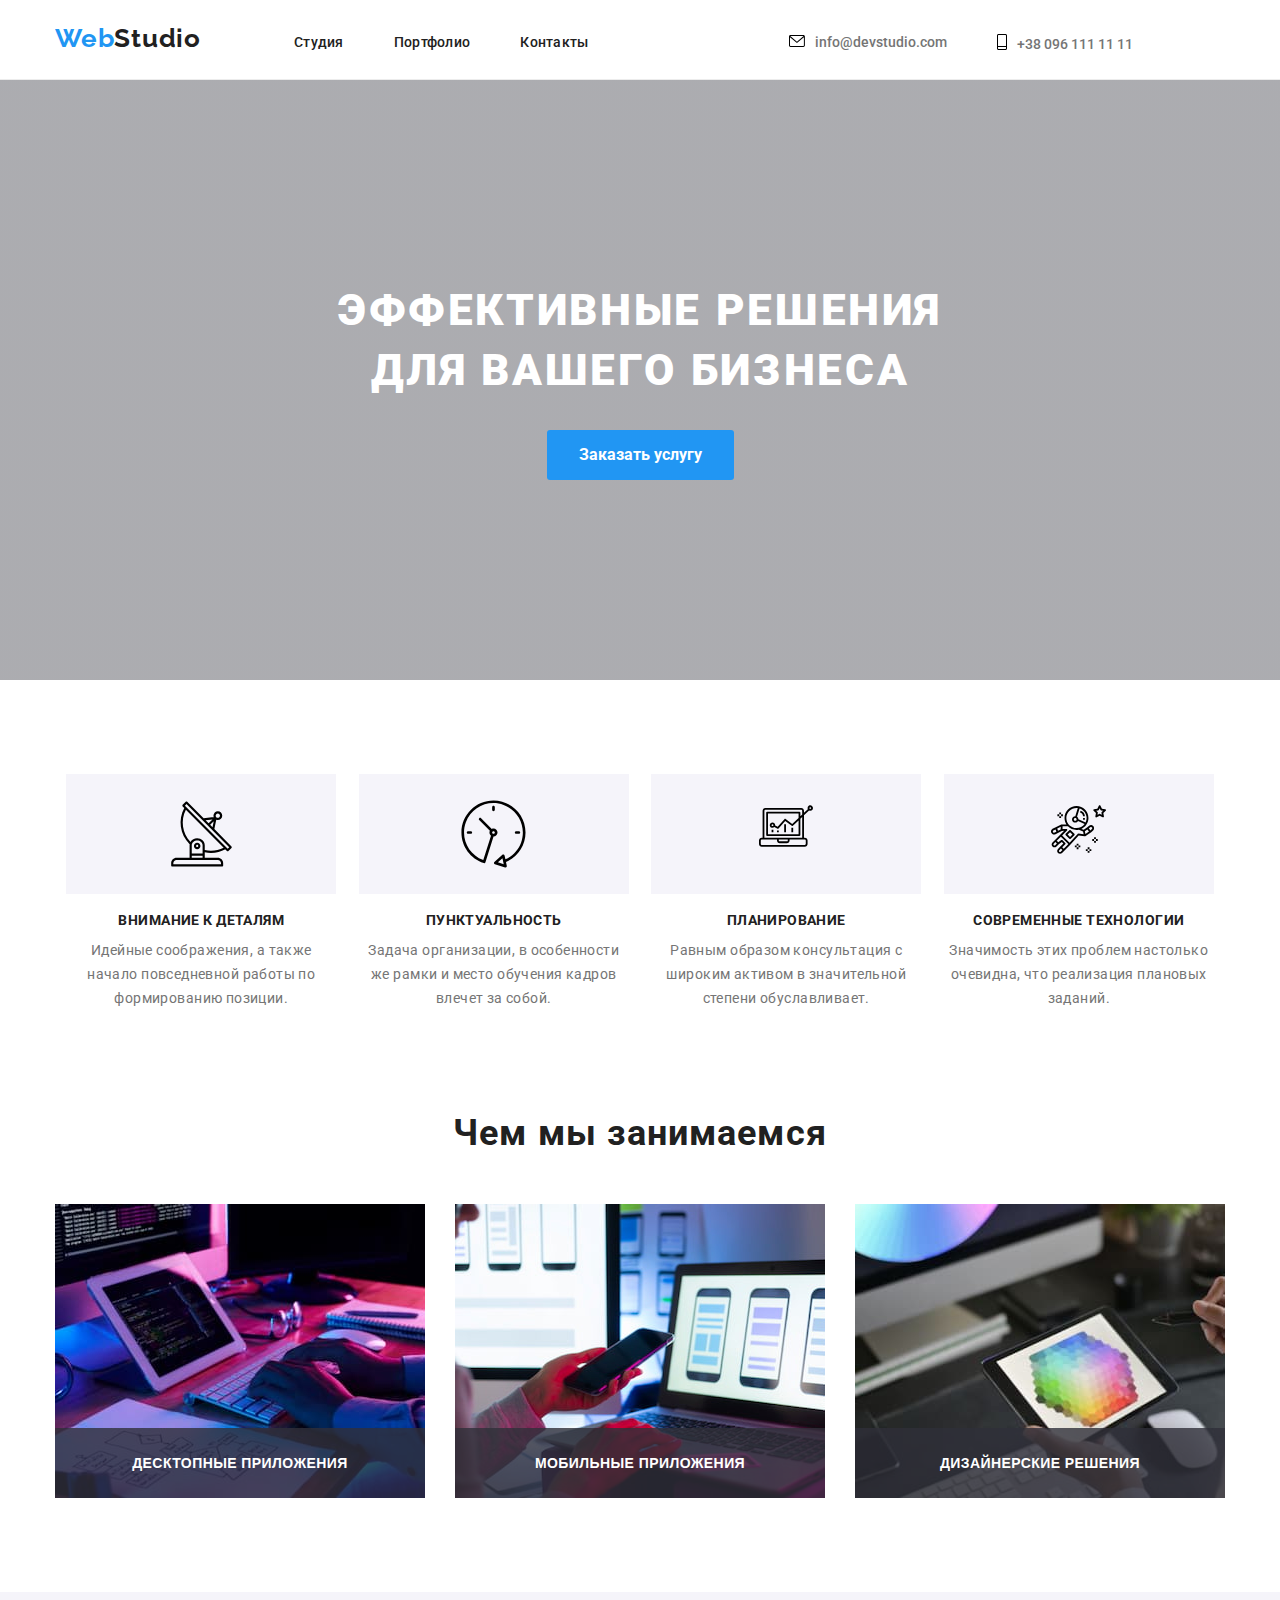
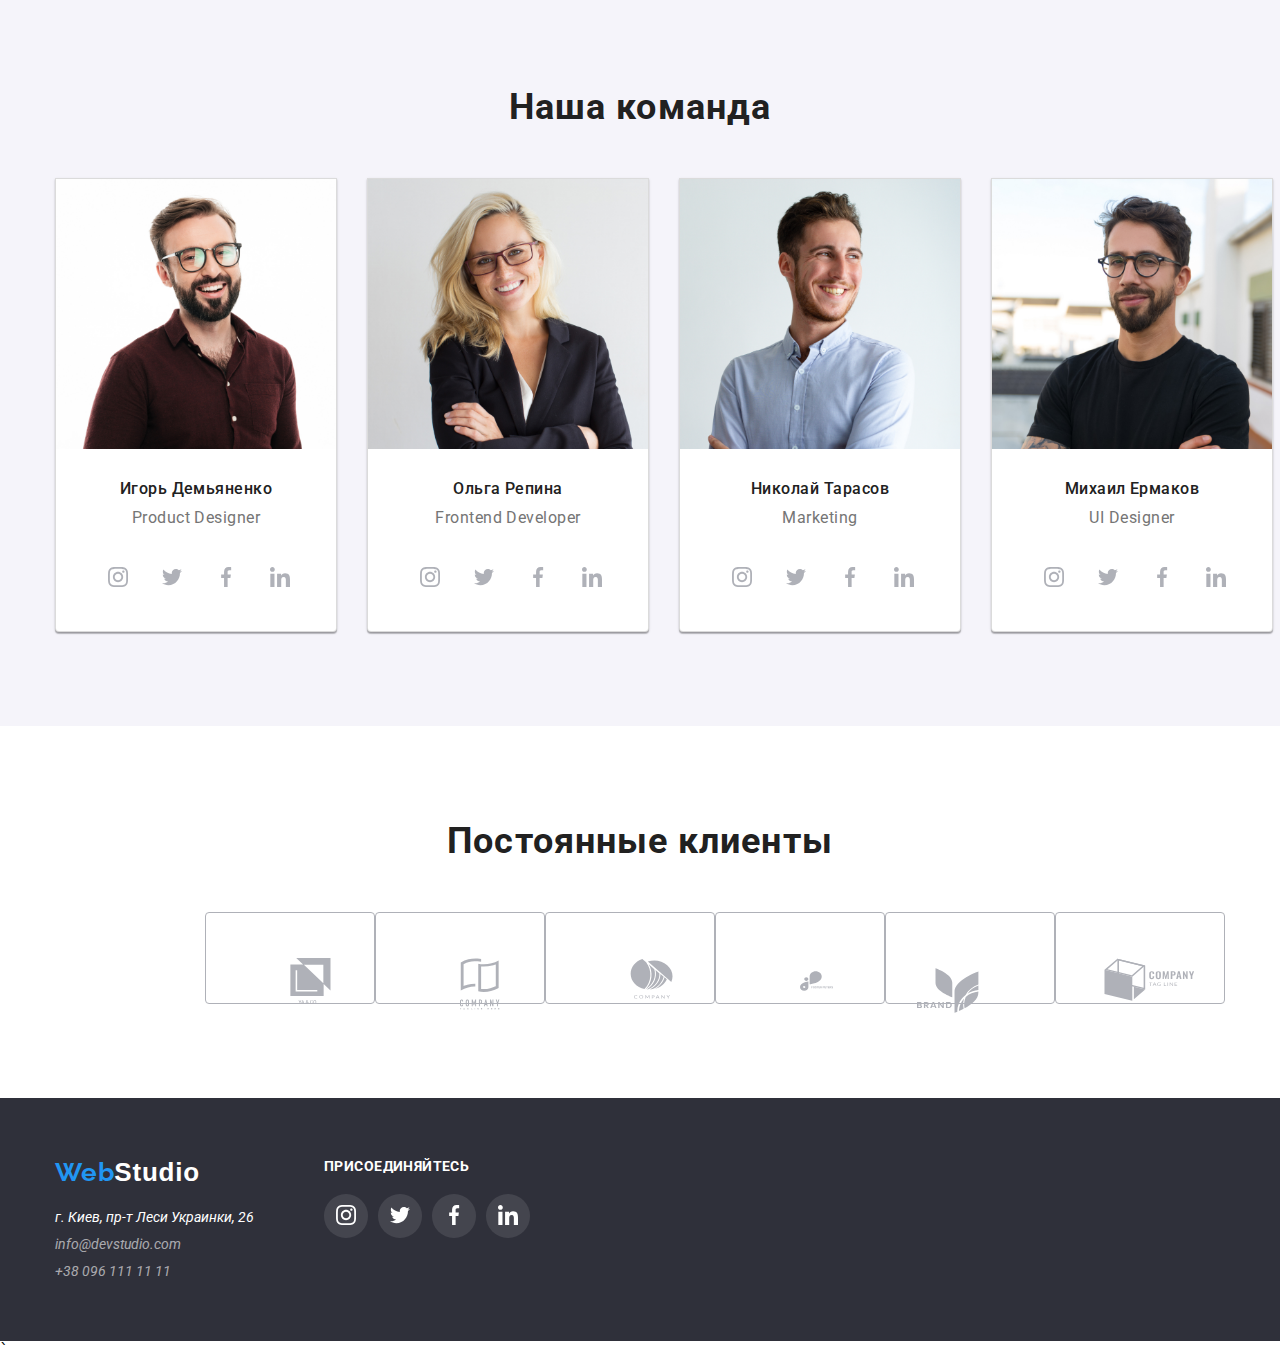
==== commit 48779f1b: "new" ====
--- a/index.html
+++ b/index.html
@@ -45,8 +45,6 @@
     </div>
 </header>
 
-
-
 <main>
     <section class="section_header">
         <div class="container">
@@ -54,6 +52,7 @@
             <button class="main_button" type="button">Заказать услугу</button>
         </div>
     </section>
+
     <section class="section">
         <div class="container">
             <!--<h2>  </h2>-->
@@ -71,7 +70,7 @@
                 <li>
                     <div class="flex_svg">
                         <svg  width="67" height="70" class="section_icon">
-                            <use  href="img/icons/symbol-defs.svg#icon-clock"></use>
+                            <use  href="img/icons/symbol-defs.svg#icon-clock-1-1"></use>
                         </svg>
                     </div>
                     <h3>Пунктуальность</h3>
@@ -80,7 +79,7 @@
                 <li>
                     <div class="flex_svg">
                         <svg width="70" height="54" class="section_icon">
-                            <use href="img/icons/symbol-defs.svg#icon-diagram"></use>
+                            <use href="img/icons/symbol-defs.svg#icon-diagram-1-2"></use>
                         </svg>
                     </div>
                     <h3>Планирование</h3>
@@ -89,7 +88,7 @@
                 <li>
                     <div class="flex_svg">
                         <svg width="55" height="61" class="section_icon">
-                            <use   href="img/icons/symbol-defs.svg#icon-astronaut"></use>
+                            <use   href="img/icons/symbol-defs.svg#icon-astronaut-1-2"></use>
                         </svg>
                     </div>
                     <h3>Современные технологии</h3>
@@ -98,6 +97,7 @@
             </ul>
         </div>
     </section>
+
     <section class="section_do">
         <div class="container">
             <h2 class="what_do">Чем мы занимаемся</h2>
@@ -131,6 +131,7 @@
             </ul>
         </div>
     </section>
+
     <section class="section team">
         <div class="container">
             <h2>Наша команда</h2>
@@ -142,32 +143,32 @@
                         <p class="team__items__text">Product Designer</p>
                         <ul class="team_networks">
                             <li>
-                                <button class="team_networks_button">
-                                    <svg class="team_btn_svg" width="20" height="20">
-                                        <use href="img/icons/symbol-defs.svg#icon-instagram"></use>
-                                    </svg>
-                                </button>
-                            </li>
-                            <li>
-                                <button class="team_networks_button">
+                                <a href="" class="team_networks_button">
+                                    <svg class="team_btn_svg" width="20" height="20">
+                                        <use href="img/icons/symbol-defs.svg#icon-instagram-2-1"></use>
+                                    </svg>
+                                </a>
+                            </li>
+                            <li>
+                                <a href="" class="team_networks_button">
                                     <svg class="team_btn_svg" width="20" height="20">
                                         <use href="img/icons/symbol-defs.svg#icon-twitter-1"></use>
                                     </svg>
-                                </button>
-                            </li>
-                            <li>
-                                <button class="team_networks_button">
-                                    <svg class="team_btn_svg" width="20" height="20">
-                                        <use href="img/icons/symbol-defs.svg#icon-facebook"></use>
-                                    </svg>
-                                </button>
-                            </li>
-                            <li>
-                                <button class="team_networks_button">
-                                    <svg class="team_btn_svg" width="20" height="20">
-                                        <use href="img/icons/symbol-defs.svg#icon-linkedin"></use>
-                                    </svg>
-                                </button>
+                                </a>
+                            </li>
+                            <li>
+                                <a href="" class="team_networks_button">
+                                    <svg class="team_btn_svg" width="20" height="20">
+                                        <use href="img/icons/symbol-defs.svg#icon-facebook-1-1"></use>
+                                    </svg>
+                                </a>
+                            </li>
+                            <li>
+                                <a href="" class="team_networks_button">
+                                    <svg class="team_btn_svg" width="20" height="20">
+                                        <use href="img/icons/symbol-defs.svg#icon-linkedin-1-1"></use>
+                                    </svg>
+                                </a>
                             </li>
                         </ul>
                     </a>
@@ -179,34 +180,35 @@
                         <p class="team__items__text">Frontend Developer</p>
                         <ul class="team_networks">
                             <li>
-                                <button class="team_networks_button">
-                                    <svg class="team_btn_svg" width="20" height="20">
-                                        <use href="img/icons/symbol-defs.svg#icon-instagram"></use>
-                                    </svg>
-                                </button>
-                            </li>
-                            <li>
-                                <button class="team_networks_button">
+                                <a href="" class="team_networks_button">
+                                    <svg class="team_btn_svg" width="20" height="20">
+                                        <use href="img/icons/symbol-defs.svg#icon-instagram-2-1"></use>
+                                    </svg>
+                                </a>
+                            </li>
+                            <li>
+                                <a href="" class="team_networks_button">
                                     <svg class="team_btn_svg" width="20" height="20">
                                         <use href="img/icons/symbol-defs.svg#icon-twitter-1"></use>
                                     </svg>
-                                </button>
-                            </li>
-                            <li>
-                                <button class="team_networks_button">
-                                    <svg class="team_btn_svg" width="20" height="20">
-                                        <use href="img/icons/symbol-defs.svg#icon-facebook"></use>
-                                    </svg>
-                                </button>
-                            </li>
-                            <li>
-                                <button class="team_networks_button">
-                                    <svg class="team_btn_svg" width="20" height="20">
-                                        <use href="img/icons/symbol-defs.svg#icon-linkedin"></use>
-                                    </svg>
-                                </button>
+                                </a>
+                            </li>
+                            <li>
+                                <a href="" class="team_networks_button">
+                                    <svg class="team_btn_svg" width="20" height="20">
+                                        <use href="img/icons/symbol-defs.svg#icon-facebook-1-1"></use>
+                                    </svg>
+                                </a>
+                            </li>
+                            <li>
+                                <a href="" class="team_networks_button">
+                                    <svg class="team_btn_svg" width="20" height="20">
+                                        <use href="img/icons/symbol-defs.svg#icon-linkedin-1-1"></use>
+                                    </svg>
+                                </a>
                             </li>
                         </ul>
+                    </svg>
                     </a>
                 </li>
                 <li class="team__items_li">
@@ -216,32 +218,32 @@
                         <p class="team__items__text">Marketing</p>
                         <ul class="team_networks">
                             <li>
-                                <button class="team_networks_button">
-                                    <svg class="team_btn_svg"width="20" height="20">
-                                        <use href="img/icons/symbol-defs.svg#icon-instagram"></use>
-                                    </svg>
-                                </button>
-                            </li>
-                            <li>
-                                <button class="team_networks_button">
-                                    <svg class="team_btn_svg"width="20" height="20">
+                                <a href="" class="team_networks_button">
+                                    <svg class="team_btn_svg" width="20" height="20">
+                                        <use href="img/icons/symbol-defs.svg#icon-instagram-2-1"></use>
+                                    </svg>
+                                </a>
+                            </li>
+                            <li>
+                                <a href="" class="team_networks_button">
+                                    <svg class="team_btn_svg" width="20" height="20">
                                         <use href="img/icons/symbol-defs.svg#icon-twitter-1"></use>
                                     </svg>
-                                </button>
-                            </li>
-                            <li>
-                                <button class="team_networks_button">
-                                    <svg class="team_btn_svg"width="20" height="20">
-                                        <use href="img/icons/symbol-defs.svg#icon-facebook"></use>
-                                    </svg>
-                                </button>
-                            </li>
-                            <li>
-                                <button class="team_networks_button">
-                                    <svg class="team_btn_svg"width="20" height="20">
-                                        <use href="img/icons/symbol-defs.svg#icon-linkedin"></use>
-                                    </svg>
-                                </button>
+                                </a>
+                            </li>
+                            <li>
+                                <a href="" class="team_networks_button">
+                                    <svg class="team_btn_svg" width="20" height="20">
+                                        <use href="img/icons/symbol-defs.svg#icon-facebook-1-1"></use>
+                                    </svg>
+                                </a>
+                            </li>
+                            <li>
+                                <a href="" class="team_networks_button">
+                                    <svg class="team_btn_svg" width="20" height="20">
+                                        <use href="img/icons/symbol-defs.svg#icon-linkedin-1-1"></use>
+                                    </svg>
+                                </a>
                             </li>
                         </ul>
                     </a>
@@ -253,32 +255,32 @@
                         <p class="team__items__text">UI Designer</p>
                         <ul class="team_networks">
                             <li>
-                                <button class="team_networks_button">
-                                    <svg class="team_btn_svg" width="20" height="20">
-                                        <use href="img/icons/symbol-defs.svg#icon-instagram"></use>
-                                    </svg>
-                                </button>
-                            </li>
-                            <li>
-                                <button class="team_networks_button">
+                                <a href="" class="team_networks_button">
+                                    <svg class="team_btn_svg" width="20" height="20">
+                                        <use href="img/icons/symbol-defs.svg#icon-instagram-2-1"></use>
+                                    </svg>
+                                </a>
+                            </li>
+                            <li>
+                                <a href="" class="team_networks_button">
                                     <svg class="team_btn_svg" width="20" height="20">
                                         <use href="img/icons/symbol-defs.svg#icon-twitter-1"></use>
                                     </svg>
-                                </button>
-                            </li>
-                            <li>
-                                <button class="team_networks_button">
-                                    <svg class="team_btn_svg" width="20" height="20">
-                                        <use href="img/icons/symbol-defs.svg#icon-facebook"></use>
-                                    </svg>
-                                </button>
-                            </li>
-                            <li>
-                                <button class="team_networks_button">
-                                    <svg class="team_btn_svg" width="20" height="20">
-                                        <use href="img/icons/symbol-defs.svg#icon-linkedin"></use>
-                                    </svg>
-                                </button>
+                                </a>
+                            </li>
+                            <li>
+                                <a href="" class="team_networks_button">
+                                    <svg class="team_btn_svg" width="20" height="20">
+                                        <use href="img/icons/symbol-defs.svg#icon-facebook-1-1"></use>
+                                    </svg>
+                                </a>
+                            </li>
+                            <li>
+                                <a href="" class="team_networks_button">
+                                    <svg class="team_btn_svg" width="20" height="20">
+                                        <use href="img/icons/symbol-defs.svg#icon-linkedin-1-1"></use>
+                                    </svg>
+                                </a>
                             </li>
                         </ul>
                     </a>
@@ -286,48 +288,73 @@
             </ul>
         </div>
     </section>
-    <section class="clients">
+
+    <section class="section_clients">
+
         <div class="container">
+
             <h2>Постоянные клиенты</h2>
-            <div class="button">
-                <button class="button_clients">
-                    <svg class="svg_clients" width="41" height="46">
-                        <use href="img/icons/symbol-defs.svg#icon-group1"></use>
-                    </svg>
-                </button>
-                <button class="button_clients">
-                    <svg class="svg_clients" width="41" height="46">
-                        <use href="img/icons/symbol-defs.svg#icon-group-1"></use>
-                    </svg>
-                </button>
-                <button class="button_clients">
-                    <svg class="svg_clients" width="41" height="46">
-                        <use href="img/icons/symbol-defs.svg#icon-group-2"></use>
-                    </svg>
-                </button>
-                <button class="button_clients ">
-                    <svg class="svg_clients" width="84" height="40">
-                        <use href="img/icons/symbol-defs.svg#icon-group-3"></use>
-                    </svg>
-                </button>
-                <button class="button_clients">
-                    <svg class="svg_clients" width="62" height="45">
-                        <use href="img/icons/symbol-defs.svg#icon-group-4"></use>
-                    </svg>
-                </button>
-                <button class="button_clients">
-                    <svg class="svg_clients" width="93" height="43">
-                        <use href="img/icons/symbol-defs.svg#icon-group-5"></use>
-                    </svg>
-                </button>
-            </div>
-        </div>
+
+            <ul class="clients_wrapper">
+
+                <h3 class="clients_text"></h3>
+
+                <li class="clients_item">
+                    <a href="" class="clients_link">
+                        <svg class="svg_clients" width="41" height="46">
+                            <use href="img/icons/symbol-defs.svg#icon-group"></use>
+                        </svg>
+                    </a>
+                </li>
+                <li class="clients_item">
+                    <a href="" class="clients_link">
+                        <svg class="svg_clients" width="40" height="52">
+                            <use href="img/icons/symbol-defs.svg#icon-group-1"></use>
+                        </svg>
+                    </a>
+                </li>
+                <li class="clients_item">
+                    <a href="" class="clients_link">
+                        <svg class="svg_clients" width="43" height="41">
+                            <use href="img/icons/symbol-defs.svg#icon-group-2"></use>
+                        </svg>
+                    </a>
+                </li>
+                <li class="clients_item">
+                    <a href="" class="clients_link">
+                        <svg class="svg_clients" width="41" height="46">
+                            <use href="img/icons/symbol-defs.svg#icon-group-3"></use>
+                        </svg>
+                    </a>
+                </li>
+                <li class="clients_item">
+                    <div class="clients_div">
+                        <a href="" class="clients_link">
+                            <svg class="svg_clients" width="62" height="65">
+                                <use href="img/icons/symbol-defs.svg#icon-group-5"></use>
+                            </svg>
+                        </a>
+                    </div>
+                </li>
+                <li class="clients_item">
+                    <div class="clients_div">
+                        <a href="" class="clients_link">
+                            <svg class="svg_clients" width="93" height="43">
+                                <use href="img/icons/symbol-defs.svg#icon-group-6"></use>
+                            </svg>
+                        </a>
+                    </div>
+                </li>
+            </ul>
+        </div>
+
     </section>
 </main>
 
 <footer id="footer">
     <div class="container">
         <div class="footer_ul">
+
             <div class="first_ul">
                 <a class="footer_logo" href=""><span class="web">Web</span><span class="footer_studio">Studio</span></a>
                 <address>
@@ -338,30 +365,41 @@
                     </ul>
                 </address>
             </div>
+
             <div class="second_ul">
                 <p class="footer_name">Присоединяйтесь</p>
+
                 <ul class="footer_networks">
-                    <li><button class="button_footer">
-                        <svg class="footer_svg" width="20" height="20">
-                            <use  href="img/icons/symbol-defs.svg#icon-instagram"></use>
-                        </svg>
-                    </button></li>
-                    <li><button class="button_footer">
-                        <svg class="footer_svg" width="20" height="20">
-                            <use  href="img/icons/symbol-defs.svg#icon-twitter-1"></use>
-                        </svg>
-                    </button></li>
-                    <li><button class="button_footer">
-                        <svg class="footer_svg" width="20" height="20">
-                            <use  href="img/icons/symbol-defs.svg#icon-facebook"></use>
-                        </svg>
-                    </button></li>
-                    <li><button class="button_footer">
-                        <svg class="footer_svg" width="20" height="20">
-                            <use  href="img/icons/symbol-defs.svg#icon-linkedin"></use>
-                        </svg>
-                    </button></li>
+                    <li>
+                        <a class="footer_networks_link" href="">
+                            <svg class="footer_svg" width="20" height="20">
+                                <use  href="img/icons/symbol-defs.svg#icon-instagram-2-1"></use>
+                            </svg>
+                        </a>
+                    </li>
+                    <li>
+                        <a class="footer_networks_link" href="">
+                            <svg class="footer_svg" width="20" height="20">
+                                <use  href="img/icons/symbol-defs.svg#icon-twitter-1"></use>
+                            </svg>
+                        </a>
+                    </li>
+                    <li>
+                        <a class="footer_networks_link" href="">
+                            <svg class="footer_svg" width="20" height="20">
+                                <use  href="img/icons/symbol-defs.svg#icon-facebook-1-1"></use>
+                            </svg>
+                        </a>
+                    </li>
+                    <li>
+                        <a class="footer_networks_link" href="">
+                            <svg class="footer_svg" width="20" height="20">
+                                <use  href="img/icons/symbol-defs.svg#icon-linkedin-1-1"></use>
+                            </svg>
+                        </a>
+                    </li>
                 </ul>
+
             </div>
         </div>
     </div>
--- a/css/style.css
+++ b/css/style.css
@@ -76,15 +76,7 @@
 .studio_link:visited {
     color: #2196F3;
 }
-.studio_link:after {
-    content: '';
-    border-bottom: 2px;
-    background: #2196F3;
-    position: absolute;
-    width: 48px;
-    height: 4px;
-
-}
+
 
 .header_contacts li a {
     padding: 20px 0 20px;
@@ -300,7 +292,6 @@
     gap: 30px;
 }
 
-
 .window {
     position: relative;
 }
@@ -312,17 +303,14 @@
     bottom: 0;
     left: 0;
     right: 0;
-    
     background: rgba(47, 48, 58, 0.8);
 
 }
-
-
 
 .window_absolute p {
     padding: 27px 0;
 
-    font-family: Roboto-Regular,Arial,sans-serif;
+    font-family: Roboto-Regular, Arial, sans-serif;
     font-weight: 700;
     font-size: 14px;
     line-height: 16px;
@@ -333,14 +321,6 @@
 
     color: #FFFFFF;
 }
-/*.window {*/
-/*    position: absolute;*/
-
-/*}*/
-/*.window_absolute {*/
-/*    position: relative;*/
-/*}*/
-
 
 /*=========section_team====*/
 
@@ -395,19 +375,27 @@
     display: flex;
     justify-content: space-between;
     gap: 10px;
+    position: relative;
 }
 
 .team_networks_button {
-    background: none;
-    background: #ffffff;
     width: 44px;
     height: 44px;
     border-radius: 50%;
-    border: none;
+    display: block;
+    background: none;
+    background: #ffffff;
 }
 
 .team_btn_svg {
+    display: flex;
+    justify-content: center;
+    align-items: center;
+    position: center;
     fill: #AFB1B8;
+    right: 50%;
+    bottom: 50%;
+    transform: translate(50%,50%) ;
 }
 
 .team_networks_button:hover,
@@ -417,40 +405,52 @@
     cursor: pointer;
     background: #2196F3;
     fill: white;
+    border: none;
 }
 /*===clients===*/
 
-.clients {
+.section_clients {
     padding: 94px 0 94px;
 }
 
-.button{
-    display: flex;
-    justify-content: space-between;
-}
-
-.button_clients {
-    cursor: pointer;
+.clients_wrapper {
+    display: flex;
+    justify-content: space-between;
+
+}
+
+/*!*.clients_text {*!*/
+/*!*    visibility: hidden;*!*/
+/*}*/
+
+.clients_item {
     width: 170px;
     height: 92px;
     border: 1px solid #AFB1B8;
-    box-sizing: border-box;
     border-radius: 4px;
-    background: white;
+    cursor: pointer;
+    display: flex;
+}
+
+.clients_link {
+    display: flex;
+    position: relative;
+    left: 50%;
+    top: 50%;
+}
+
+
+.clients_item:hover,
+.clients_item:focus {
+    border: 1px solid #2196F3;
 }
 
 .svg_clients {
     fill: #AFB1B8;
 }
 
-.svg_clients:hover {
-    fill: #2196F3;
-}
-
-.button_clients:hover,
-.button_clients:focus {
-    border: 2px solid #2196F3;
-    transition: 0.3s;
+.svg_clients:hover,
+.svg_clients:focus {
     cursor: pointer;
     fill: #2196F3;
 }
@@ -537,6 +537,7 @@
 }
 
 .footer_networks {
+    position: absolute;
     display: flex;
     justify-content: space-between;
     gap: 10px;
@@ -546,17 +547,38 @@
     fill: #FFFFFF;
 }
 
-.button_footer {
+.footer_networks_link {
     cursor: pointer;
-    background: rgba(255, 255, 255, 0.1);
+    border-radius: 50%;
+    border: none;
+    position: relative;
+    left: 28%;
+    top: 25%;
+    transform: translate(25%,28%);
+}
+
+.footer_networks_link:hover {
+   background: #2196F3;
+}
+
+.footer_networks li{
+    cursor: pointer;
+    background: linear-gradient( to right, rgba(255, 255, 255, 0.1), rgba(255, 255, 255, 0.1) );
     width: 44px;
     height: 44px;
     border-radius: 50%;
     border: none;
-}
-
-.button_footer:hover,
-.button_footer:focus{
+    position: relative;
+}
+
+.footer_networks li:hover {
+    background: #2196F3;
+    transition: 7ms;
+
+}
+
+.footer_networks_link:hover,
+.footer_networks_link:focus {
     background: #2196F3;
     transition: 0.3s;
 }
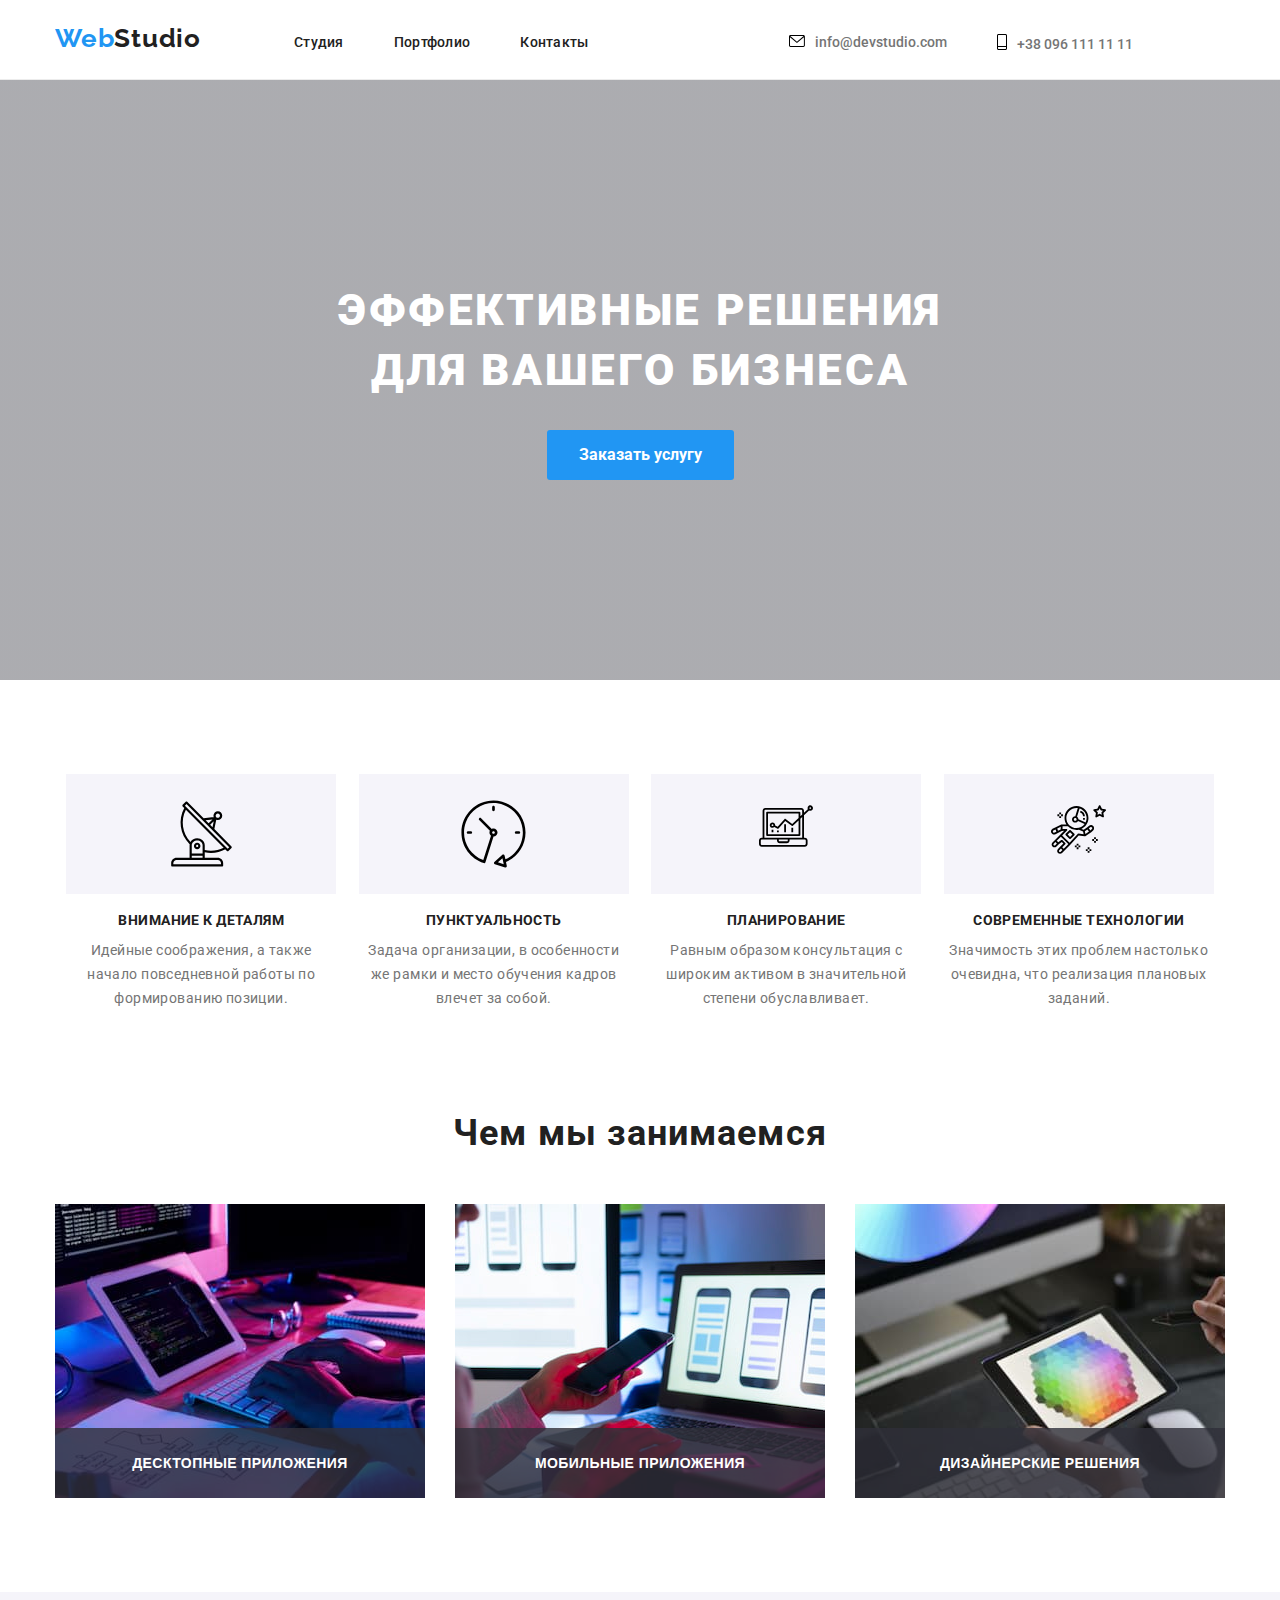
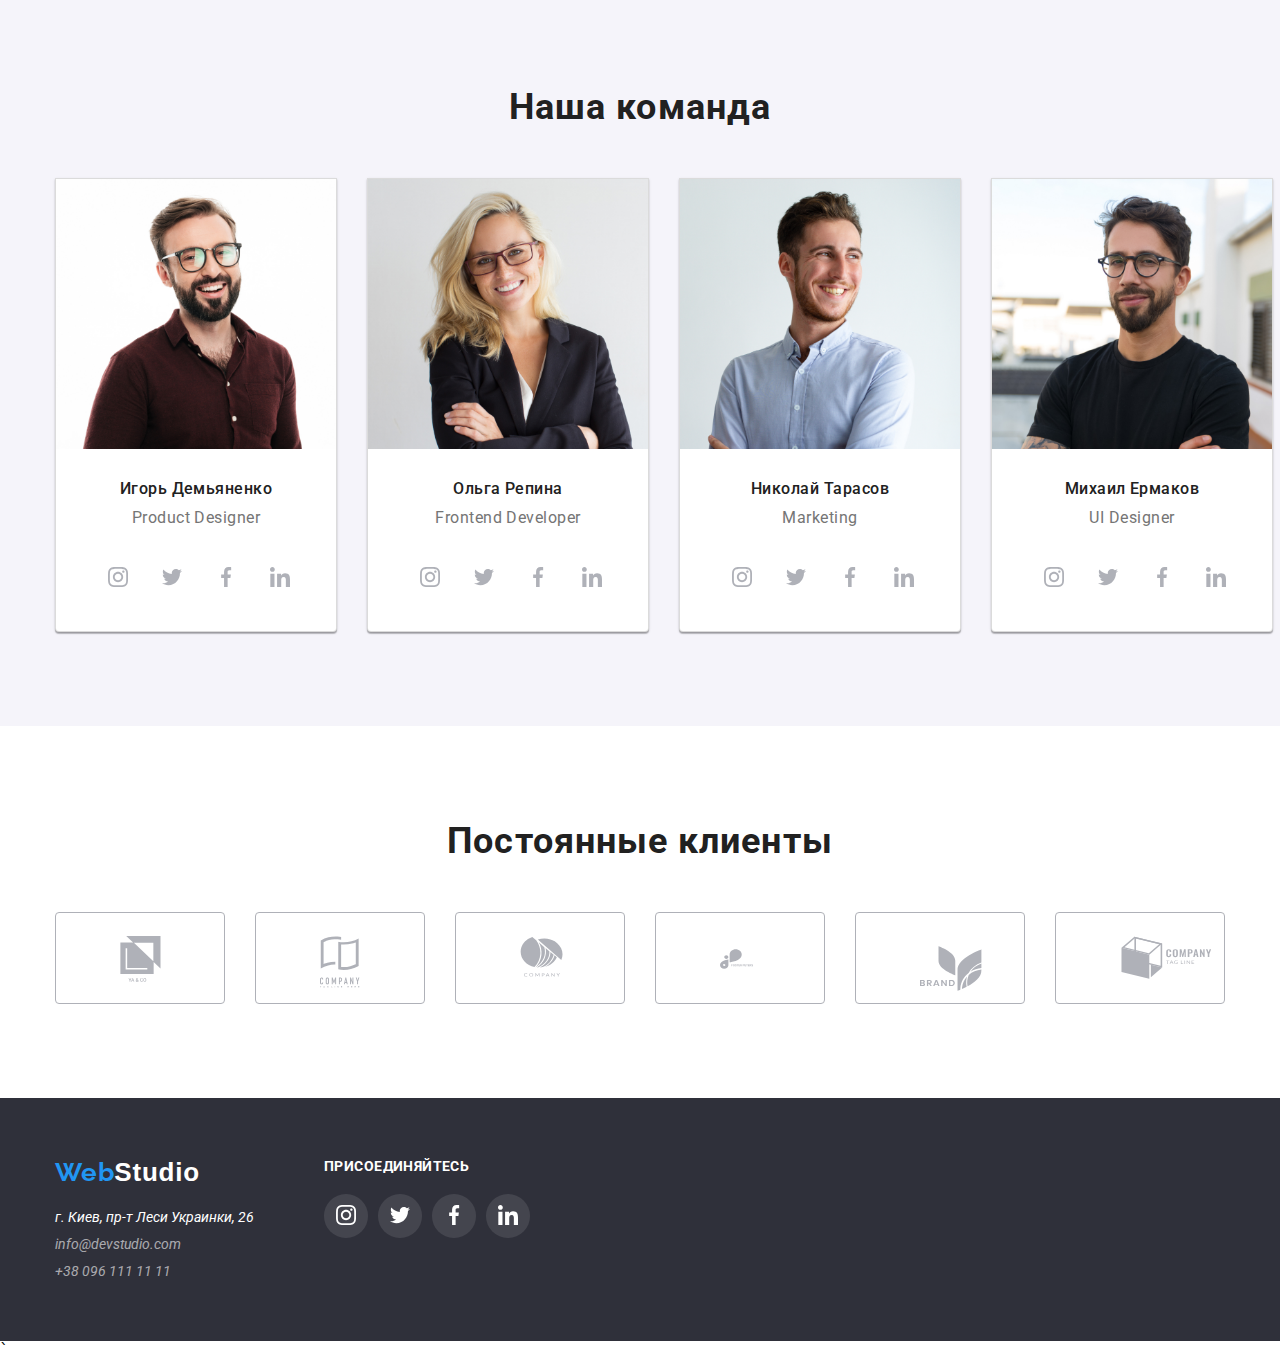
==== commit f851937e: "new" ====
--- a/index.html
+++ b/index.html
@@ -63,7 +63,6 @@
                                 <use   href="img/icons/symbol-defs.svg#icon-antenna-1-2"></use>
                             </svg>
                     </div>
-
                     <h3>Внимание к деталям</h3>
                         <p class="wrapper__ul__text">Идейные соображения, а также начало повседневной работы по формированию позиции.</p>
                 </li>
@@ -289,16 +288,13 @@
         </div>
     </section>
 
-    <section class="section_clients">
+    <section class="section clients">
 
         <div class="container">
 
             <h2>Постоянные клиенты</h2>
 
             <ul class="clients_wrapper">
-
-                <h3 class="clients_text"></h3>
-
                 <li class="clients_item">
                     <a href="" class="clients_link">
                         <svg class="svg_clients" width="41" height="46">
--- a/css/style.css
+++ b/css/style.css
@@ -53,6 +53,7 @@
     color: #2196F3;
     letter-spacing: 0.03em;
 }
+
 .studio {
     font-family: 'Raleway',Arial,sans-serif;
     font-size: 26px;
@@ -76,7 +77,6 @@
 .studio_link:visited {
     color: #2196F3;
 }
-
 
 .header_contacts li a {
     padding: 20px 0 20px;
@@ -87,6 +87,7 @@
     color: #212121;
     letter-spacing: 0.02em;
 }
+
 .header_contacts li a:hover,
 .header_contacts li a:focus{
     color: #2196F3;
@@ -409,19 +410,14 @@
 }
 /*===clients===*/
 
-.section_clients {
-    padding: 94px 0 94px;
-}
 
 .clients_wrapper {
     display: flex;
     justify-content: space-between;
-
-}
-
-/*!*.clients_text {*!*/
-/*!*    visibility: hidden;*!*/
-/*}*/
+    gap: 30px;
+}
+
+
 
 .clients_item {
     width: 170px;
@@ -429,16 +425,15 @@
     border: 1px solid #AFB1B8;
     border-radius: 4px;
     cursor: pointer;
-    display: flex;
 }
 
 .clients_link {
-    display: flex;
-    position: relative;
-    left: 50%;
-    top: 50%;
-}
-
+  display: block;
+}
+
+.clients_link:nth-child(1) {
+    padding: 23px 0 0 64px  ;
+}
 
 .clients_item:hover,
 .clients_item:focus {
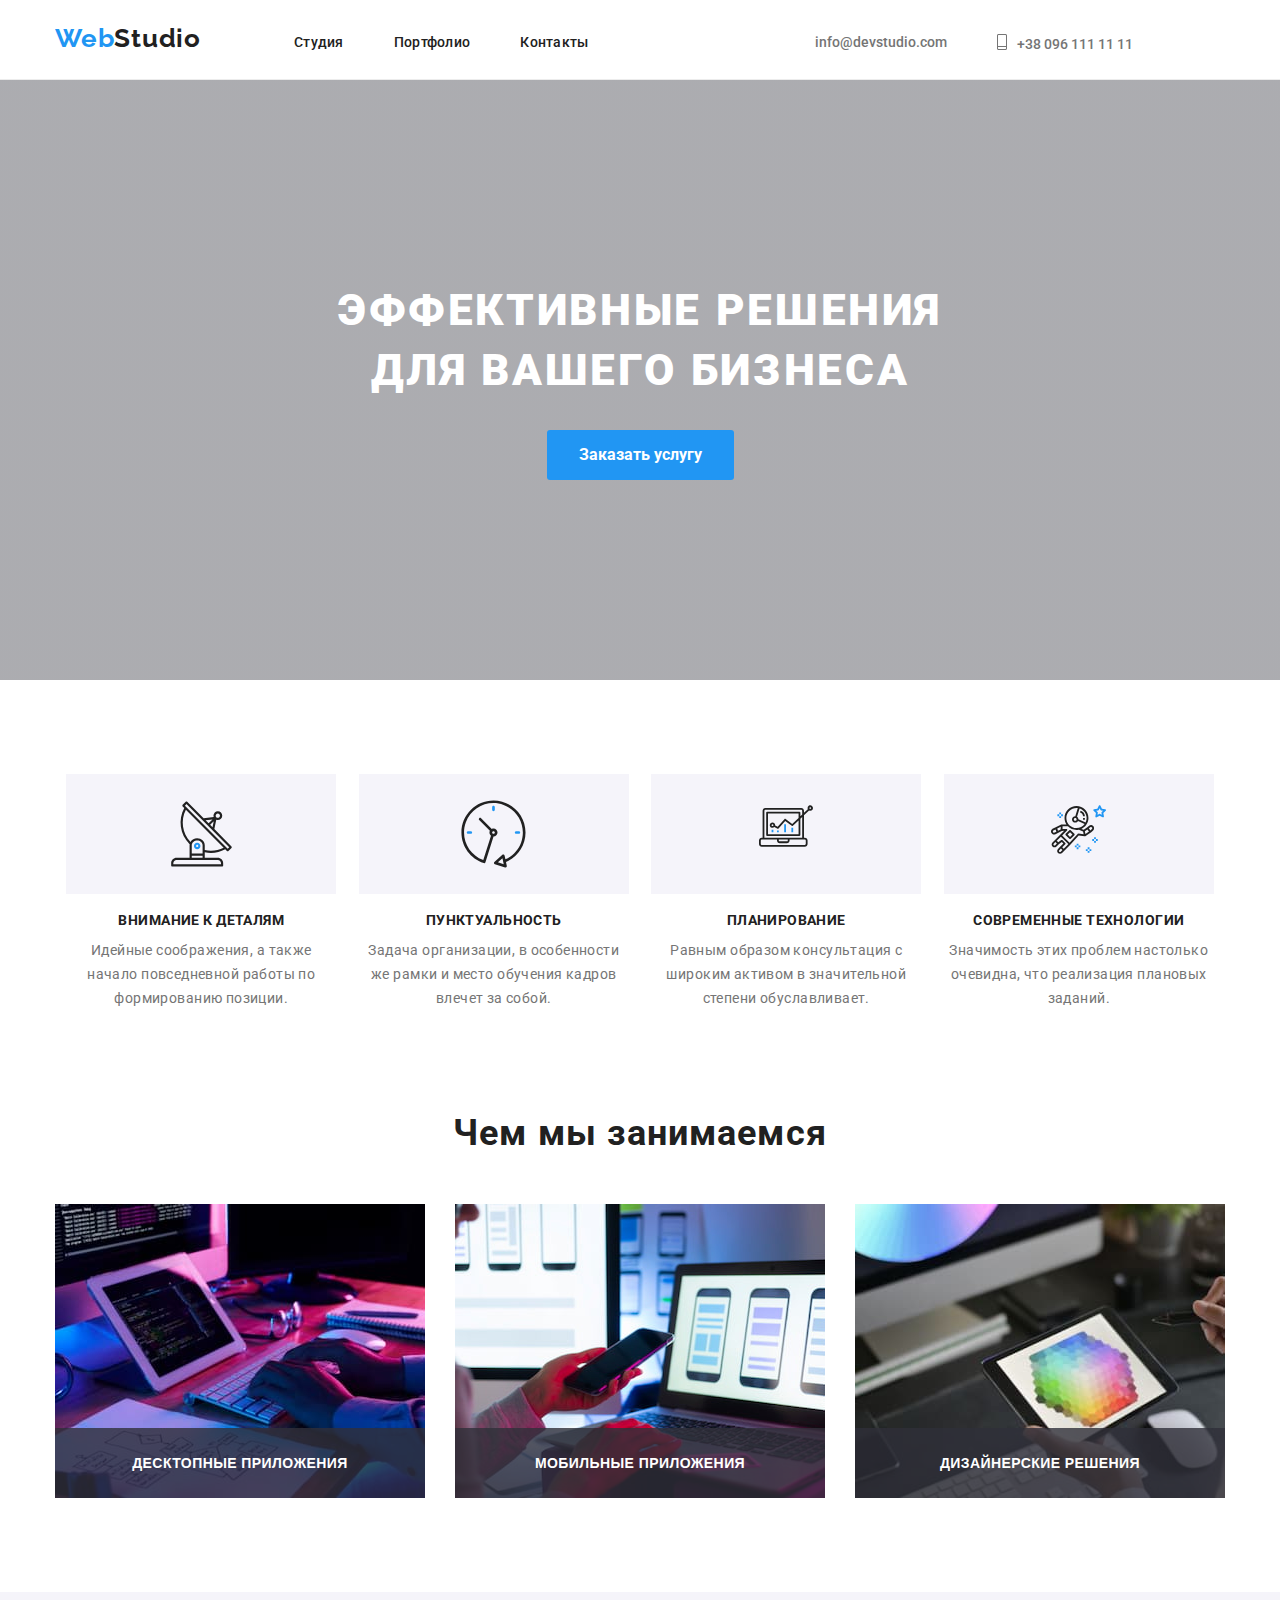
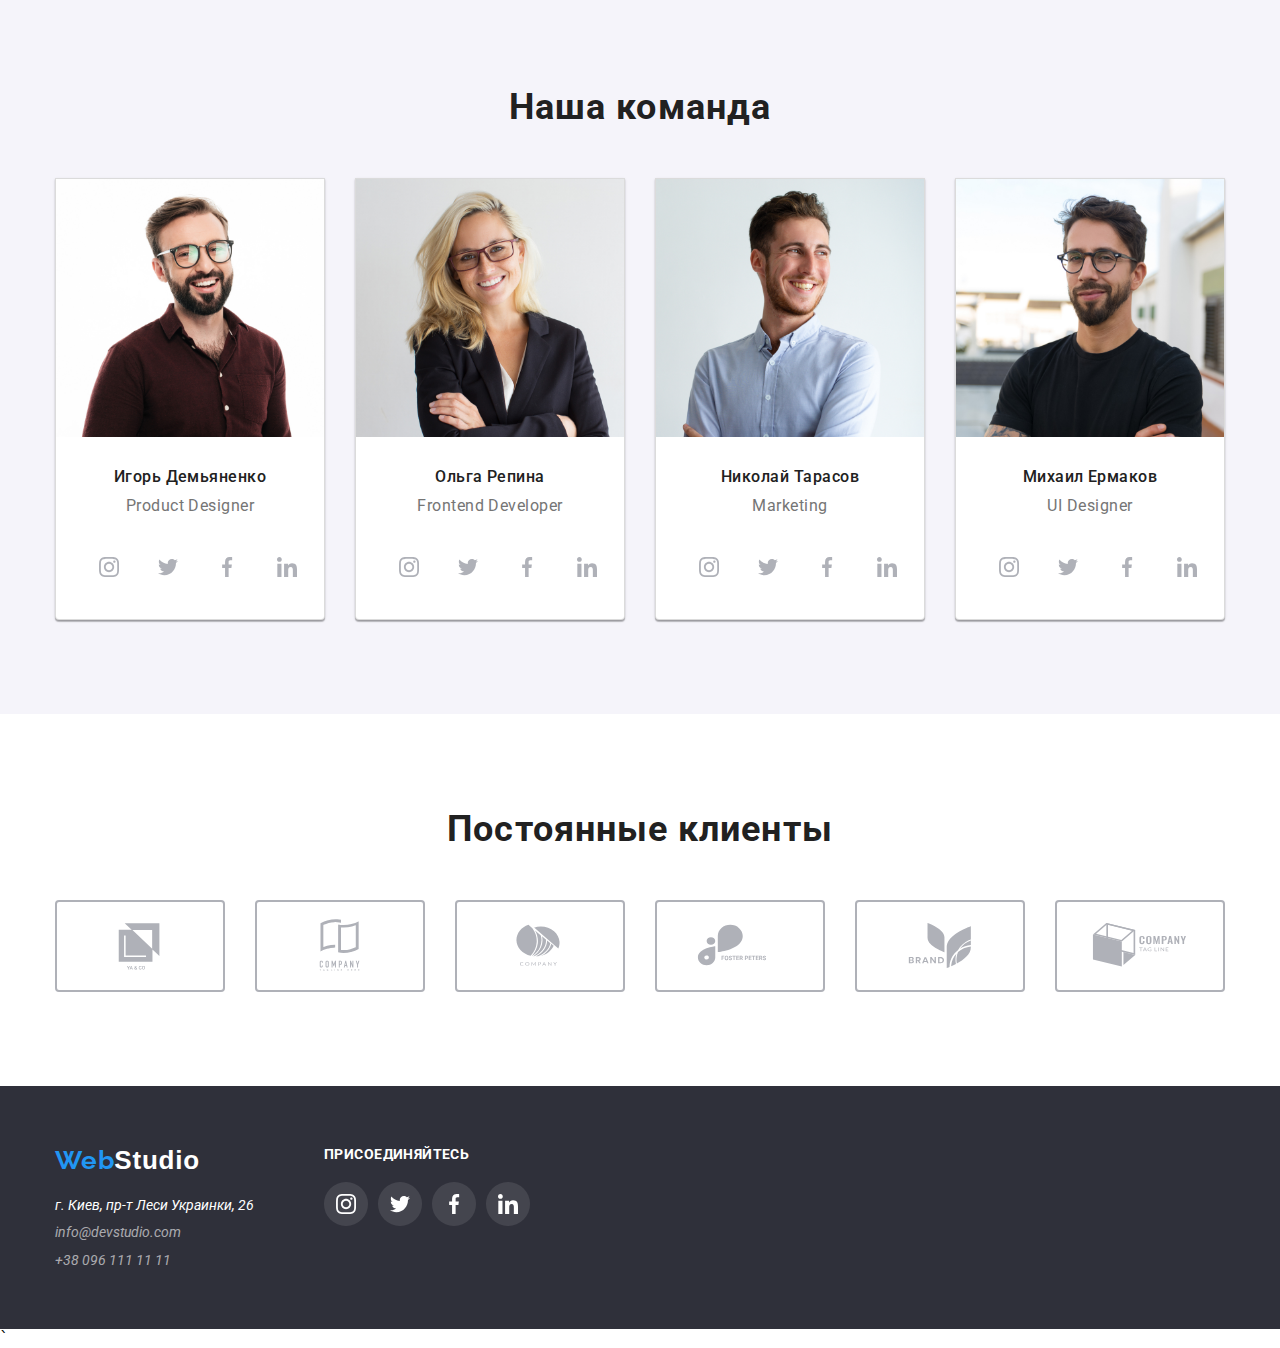
==== commit 36dba6ed: "new" ====
--- a/index.html
+++ b/index.html
@@ -36,7 +36,7 @@
                     </li>
                     <li class="li_hover">
                         <a class="tel_tel"  href="tel:+380961111111"><svg class="svg_tel" width="10" height="16">
-                            <use href="img/icons/symbol-defs.svg#icon-tel"></use>
+                            <use href="img/icons/symbol-defs.svg#icon-Vector"></use>
                         </svg>+38 096 111 11 11</a>
                     </li>
                 </ul>
@@ -60,7 +60,7 @@
                 <li>
                     <div class="flex_svg">
                             <svg width="65" height="70" class="section_icon">
-                                <use   href="img/icons/symbol-defs.svg#icon-antenna-1-2"></use>
+                                <use   href="img/icons/symbol-defs.svg#icon-antenna-1"></use>
                             </svg>
                     </div>
                     <h3>Внимание к деталям</h3>
@@ -69,7 +69,7 @@
                 <li>
                     <div class="flex_svg">
                         <svg  width="67" height="70" class="section_icon">
-                            <use  href="img/icons/symbol-defs.svg#icon-clock-1-1"></use>
+                            <use  href="img/icons/symbol-defs.svg#icon-clock-1"></use>
                         </svg>
                     </div>
                     <h3>Пунктуальность</h3>
@@ -78,7 +78,7 @@
                 <li>
                     <div class="flex_svg">
                         <svg width="70" height="54" class="section_icon">
-                            <use href="img/icons/symbol-defs.svg#icon-diagram-1-2"></use>
+                            <use href="img/icons/symbol-defs.svg#icon-diagram-1"></use>
                         </svg>
                     </div>
                     <h3>Планирование</h3>
@@ -87,7 +87,7 @@
                 <li>
                     <div class="flex_svg">
                         <svg width="55" height="61" class="section_icon">
-                            <use   href="img/icons/symbol-defs.svg#icon-astronaut-1-2"></use>
+                            <use   href="img/icons/symbol-defs.svg#icon-astronaut-1"></use>
                         </svg>
                     </div>
                     <h3>Современные технологии</h3>
@@ -144,7 +144,7 @@
                             <li>
                                 <a href="" class="team_networks_button">
                                     <svg class="team_btn_svg" width="20" height="20">
-                                        <use href="img/icons/symbol-defs.svg#icon-instagram-2-1"></use>
+                                        <use href="img/icons/symbol-defs.svg#icon-instagram-2"></use>
                                     </svg>
                                 </a>
                             </li>
@@ -158,14 +158,14 @@
                             <li>
                                 <a href="" class="team_networks_button">
                                     <svg class="team_btn_svg" width="20" height="20">
-                                        <use href="img/icons/symbol-defs.svg#icon-facebook-1-1"></use>
-                                    </svg>
-                                </a>
-                            </li>
-                            <li>
-                                <a href="" class="team_networks_button">
-                                    <svg class="team_btn_svg" width="20" height="20">
-                                        <use href="img/icons/symbol-defs.svg#icon-linkedin-1-1"></use>
+                                        <use href="img/icons/symbol-defs.svg#icon-facebook-1"></use>
+                                    </svg>
+                                </a>
+                            </li>
+                            <li>
+                                <a href="" class="team_networks_button">
+                                    <svg class="team_btn_svg" width="20" height="20">
+                                        <use href="img/icons/symbol-defs.svg#icon-linkedin-1"></use>
                                     </svg>
                                 </a>
                             </li>
@@ -181,7 +181,7 @@
                             <li>
                                 <a href="" class="team_networks_button">
                                     <svg class="team_btn_svg" width="20" height="20">
-                                        <use href="img/icons/symbol-defs.svg#icon-instagram-2-1"></use>
+                                        <use href="img/icons/symbol-defs.svg#icon-instagram-2"></use>
                                     </svg>
                                 </a>
                             </li>
@@ -195,14 +195,14 @@
                             <li>
                                 <a href="" class="team_networks_button">
                                     <svg class="team_btn_svg" width="20" height="20">
-                                        <use href="img/icons/symbol-defs.svg#icon-facebook-1-1"></use>
-                                    </svg>
-                                </a>
-                            </li>
-                            <li>
-                                <a href="" class="team_networks_button">
-                                    <svg class="team_btn_svg" width="20" height="20">
-                                        <use href="img/icons/symbol-defs.svg#icon-linkedin-1-1"></use>
+                                        <use href="img/icons/symbol-defs.svg#icon-facebook-1"></use>
+                                    </svg>
+                                </a>
+                            </li>
+                            <li>
+                                <a href="" class="team_networks_button">
+                                    <svg class="team_btn_svg" width="20" height="20">
+                                        <use href="img/icons/symbol-defs.svg#icon-linkedin-1"></use>
                                     </svg>
                                 </a>
                             </li>
@@ -219,7 +219,7 @@
                             <li>
                                 <a href="" class="team_networks_button">
                                     <svg class="team_btn_svg" width="20" height="20">
-                                        <use href="img/icons/symbol-defs.svg#icon-instagram-2-1"></use>
+                                        <use href="img/icons/symbol-defs.svg#icon-instagram-2"></use>
                                     </svg>
                                 </a>
                             </li>
@@ -233,14 +233,14 @@
                             <li>
                                 <a href="" class="team_networks_button">
                                     <svg class="team_btn_svg" width="20" height="20">
-                                        <use href="img/icons/symbol-defs.svg#icon-facebook-1-1"></use>
-                                    </svg>
-                                </a>
-                            </li>
-                            <li>
-                                <a href="" class="team_networks_button">
-                                    <svg class="team_btn_svg" width="20" height="20">
-                                        <use href="img/icons/symbol-defs.svg#icon-linkedin-1-1"></use>
+                                        <use href="img/icons/symbol-defs.svg#icon-facebook-1"></use>
+                                    </svg>
+                                </a>
+                            </li>
+                            <li>
+                                <a href="" class="team_networks_button">
+                                    <svg class="team_btn_svg" width="20" height="20">
+                                        <use href="img/icons/symbol-defs.svg#icon-linkedin-1"></use>
                                     </svg>
                                 </a>
                             </li>
@@ -256,7 +256,7 @@
                             <li>
                                 <a href="" class="team_networks_button">
                                     <svg class="team_btn_svg" width="20" height="20">
-                                        <use href="img/icons/symbol-defs.svg#icon-instagram-2-1"></use>
+                                        <use href="img/icons/symbol-defs.svg#icon-instagram-2"></use>
                                     </svg>
                                 </a>
                             </li>
@@ -270,14 +270,14 @@
                             <li>
                                 <a href="" class="team_networks_button">
                                     <svg class="team_btn_svg" width="20" height="20">
-                                        <use href="img/icons/symbol-defs.svg#icon-facebook-1-1"></use>
-                                    </svg>
-                                </a>
-                            </li>
-                            <li>
-                                <a href="" class="team_networks_button">
-                                    <svg class="team_btn_svg" width="20" height="20">
-                                        <use href="img/icons/symbol-defs.svg#icon-linkedin-1-1"></use>
+                                        <use href="img/icons/symbol-defs.svg#icon-facebook-1"></use>
+                                    </svg>
+                                </a>
+                            </li>
+                            <li>
+                                <a href="" class="team_networks_button">
+                                    <svg class="team_btn_svg" width="20" height="20">
+                                        <use href="img/icons/symbol-defs.svg#icon-linkedin-1"></use>
                                     </svg>
                                 </a>
                             </li>
@@ -297,37 +297,37 @@
             <ul class="clients_wrapper">
                 <li class="clients_item">
                     <a href="" class="clients_link">
-                        <svg class="svg_clients" width="41" height="46">
-                            <use href="img/icons/symbol-defs.svg#icon-group"></use>
+                        <svg class="svg_clients" width="106" height="60">
+                            <use href="img/icons/symbol-defs.svg#icon-Logo-1-1"></use>
                         </svg>
                     </a>
                 </li>
                 <li class="clients_item">
                     <a href="" class="clients_link">
-                        <svg class="svg_clients" width="40" height="52">
-                            <use href="img/icons/symbol-defs.svg#icon-group-1"></use>
+                        <svg class="svg_clients" width="106" height="60">
+                            <use href="img/icons/symbol-defs.svg#icon-Logo-2-1"></use>
                         </svg>
                     </a>
                 </li>
                 <li class="clients_item">
                     <a href="" class="clients_link">
-                        <svg class="svg_clients" width="43" height="41">
-                            <use href="img/icons/symbol-defs.svg#icon-group-2"></use>
+                        <svg class="svg_clients" width="106" height="60">
+                            <use href="img/icons/symbol-defs.svg#icon-Logo-3-1"></use>
                         </svg>
                     </a>
                 </li>
                 <li class="clients_item">
                     <a href="" class="clients_link">
-                        <svg class="svg_clients" width="41" height="46">
-                            <use href="img/icons/symbol-defs.svg#icon-group-3"></use>
+                        <svg class="svg_clients" width="106" height="60">
+                            <use href="img/icons/symbol-defs.svg#icon-Logo-4-1"></use>
                         </svg>
                     </a>
                 </li>
                 <li class="clients_item">
                     <div class="clients_div">
                         <a href="" class="clients_link">
-                            <svg class="svg_clients" width="62" height="65">
-                                <use href="img/icons/symbol-defs.svg#icon-group-5"></use>
+                            <svg class="svg_clients" width="106" height="60">
+                                <use href="img/icons/symbol-defs.svg#icon-Logo-5-1"></use>
                             </svg>
                         </a>
                     </div>
@@ -335,8 +335,8 @@
                 <li class="clients_item">
                     <div class="clients_div">
                         <a href="" class="clients_link">
-                            <svg class="svg_clients" width="93" height="43">
-                                <use href="img/icons/symbol-defs.svg#icon-group-6"></use>
+                            <svg class="svg_clients" width="106" height="60">
+                                <use href="img/icons/symbol-defs.svg#icon-Logo-6-1"></use>
                             </svg>
                         </a>
                     </div>
@@ -349,7 +349,7 @@
 
 <footer id="footer">
     <div class="container">
-        <div class="footer_ul">
+        <div class="footer_ul"+>
 
             <div class="first_ul">
                 <a class="footer_logo" href=""><span class="web">Web</span><span class="footer_studio">Studio</span></a>
@@ -369,7 +369,7 @@
                     <li>
                         <a class="footer_networks_link" href="">
                             <svg class="footer_svg" width="20" height="20">
-                                <use  href="img/icons/symbol-defs.svg#icon-instagram-2-1"></use>
+                                <use  href="img/icons/symbol-defs.svg#icon-instagram-2"></use>
                             </svg>
                         </a>
                     </li>
@@ -383,14 +383,14 @@
                     <li>
                         <a class="footer_networks_link" href="">
                             <svg class="footer_svg" width="20" height="20">
-                                <use  href="img/icons/symbol-defs.svg#icon-facebook-1-1"></use>
+                                <use  href="img/icons/symbol-defs.svg#icon-facebook-1"></use>
                             </svg>
                         </a>
                     </li>
                     <li>
                         <a class="footer_networks_link" href="">
                             <svg class="footer_svg" width="20" height="20">
-                                <use  href="img/icons/symbol-defs.svg#icon-linkedin-1-1"></use>
+                                <use  href="img/icons/symbol-defs.svg#icon-linkedin-1"></use>
                             </svg>
                         </a>
                     </li>
--- a/css/style.css
+++ b/css/style.css
@@ -372,41 +372,66 @@
 
 
 .team_networks {
-    padding: 0 32px 30px;
-    display: flex;
-    justify-content: space-between;
-    gap: 10px;
+    display: flex;
+    justify-content: space-evenly;
+    padding-bottom: 30px;
+}
+
+
+.team_btn_svg {
+    fill: #AFB1B8;
+}
+
+.team_networks li{
+    display: flex;
+    background: none;
+    background: #ffffff;
     position: relative;
+
 }
 
 .team_networks_button {
+    display: block;
     width: 44px;
     height: 44px;
+    background: #ffffff;
     border-radius: 50%;
-    display: block;
-    background: none;
-    background: #ffffff;
 }
 
 .team_btn_svg {
-    display: flex;
-    justify-content: center;
-    align-items: center;
-    position: center;
-    fill: #AFB1B8;
-    right: 50%;
-    bottom: 50%;
-    transform: translate(50%,50%) ;
-}
-
-.team_networks_button:hover,
-.team_networks_button:focus,
-.team_btn_svg:hover,
+    position: absolute;
+    top: 50%;
+    left: 50%;
+    transform: translate(-50%,-50%);
+}
+
+.team_networks_button:hover .team_btn_svg {
+    fill: white;
+    transition: 0.1s;
+}
+
+.team_networks_button:focus .team_btn_svg {
+    fill: white;
+    transition: 0.1s;
+}
+
+.team_networks_button:hover{
+    background: #2196F3;
+    transition: 0.1s;
+}
+
+.team_networks_button:focus{
+    background: #2196F3;
+    transition: 0.1s;
+}
+
+
+.team_btn_svg:hover{
+    fill: white;
+}
+
 .team_btn_svg:focus{
-    cursor: pointer;
-    background: #2196F3;
     fill: white;
-    border: none;
 }
 /*===clients===*/
 
@@ -418,36 +443,45 @@
 }
 
 
-
-.clients_item {
+.clients_link {
+    display: flex;
     width: 170px;
     height: 92px;
-    border: 1px solid #AFB1B8;
+    border: 2px solid #AFB1B8;
     border-radius: 4px;
     cursor: pointer;
 }
 
-.clients_link {
-  display: block;
-}
-
-.clients_link:nth-child(1) {
-    padding: 23px 0 0 64px  ;
-}
-
-.clients_item:hover,
-.clients_item:focus {
-    border: 1px solid #2196F3;
+.clients_link{
+    padding: 23px 0 0 64px;
+    display: flex;
+    position: relative;
+
 }
 
 .svg_clients {
+    position: absolute;
     fill: #AFB1B8;
-}
-
-.svg_clients:hover,
-.svg_clients:focus {
-    cursor: pointer;
+    bottom: 50%;
+    right: 50%;
+    transform: translate(50%,50%);
+}
+
+.clients_link:hover .svg_clients {
     fill: #2196F3;
+}
+
+.clients_link:focus .svg_clients {
+    border: #2196F3;
+    fill: #2196F3;
+}
+
+.clients_link:hover {
+    border-color: #2196F3;
+}
+
+.clients_link:focus {
+    border-color: #2196F3;
 }
 
 .team_btn_svg {
@@ -532,8 +566,8 @@
 }
 
 .footer_networks {
+    display: flex;
     position: absolute;
-    display: flex;
     justify-content: space-between;
     gap: 10px;
  }
@@ -542,34 +576,17 @@
     fill: #FFFFFF;
 }
 
-.footer_networks_link {
-    cursor: pointer;
-    border-radius: 50%;
-    border: none;
-    position: relative;
-    left: 28%;
-    top: 25%;
-    transform: translate(25%,28%);
-}
-
 .footer_networks_link:hover {
    background: #2196F3;
 }
 
-.footer_networks li{
-    cursor: pointer;
-    background: linear-gradient( to right, rgba(255, 255, 255, 0.1), rgba(255, 255, 255, 0.1) );
+.footer_networks_link{
+    display: block;
     width: 44px;
     height: 44px;
     border-radius: 50%;
-    border: none;
+    background: linear-gradient( to right, rgba(255, 255, 255, 0.1), rgba(255, 255, 255, 0.1) );
     position: relative;
-}
-
-.footer_networks li:hover {
-    background: #2196F3;
-    transition: 7ms;
-
 }
 
 .footer_networks_link:hover,
@@ -578,28 +595,35 @@
     transition: 0.3s;
 }
 
-
-
-
-
-
-
-
-
-
-
-
-
-
-
-
-
-
-
-
-
-
-
-
-
-
+.footer_svg {
+    position: relative;
+    top: 50%;
+    left: 50%;
+    transform: translate(-50%,-50%);
+}
+
+
+
+
+
+
+
+
+
+
+
+
+
+
+
+
+
+
+
+
+
+
+
+
+
+
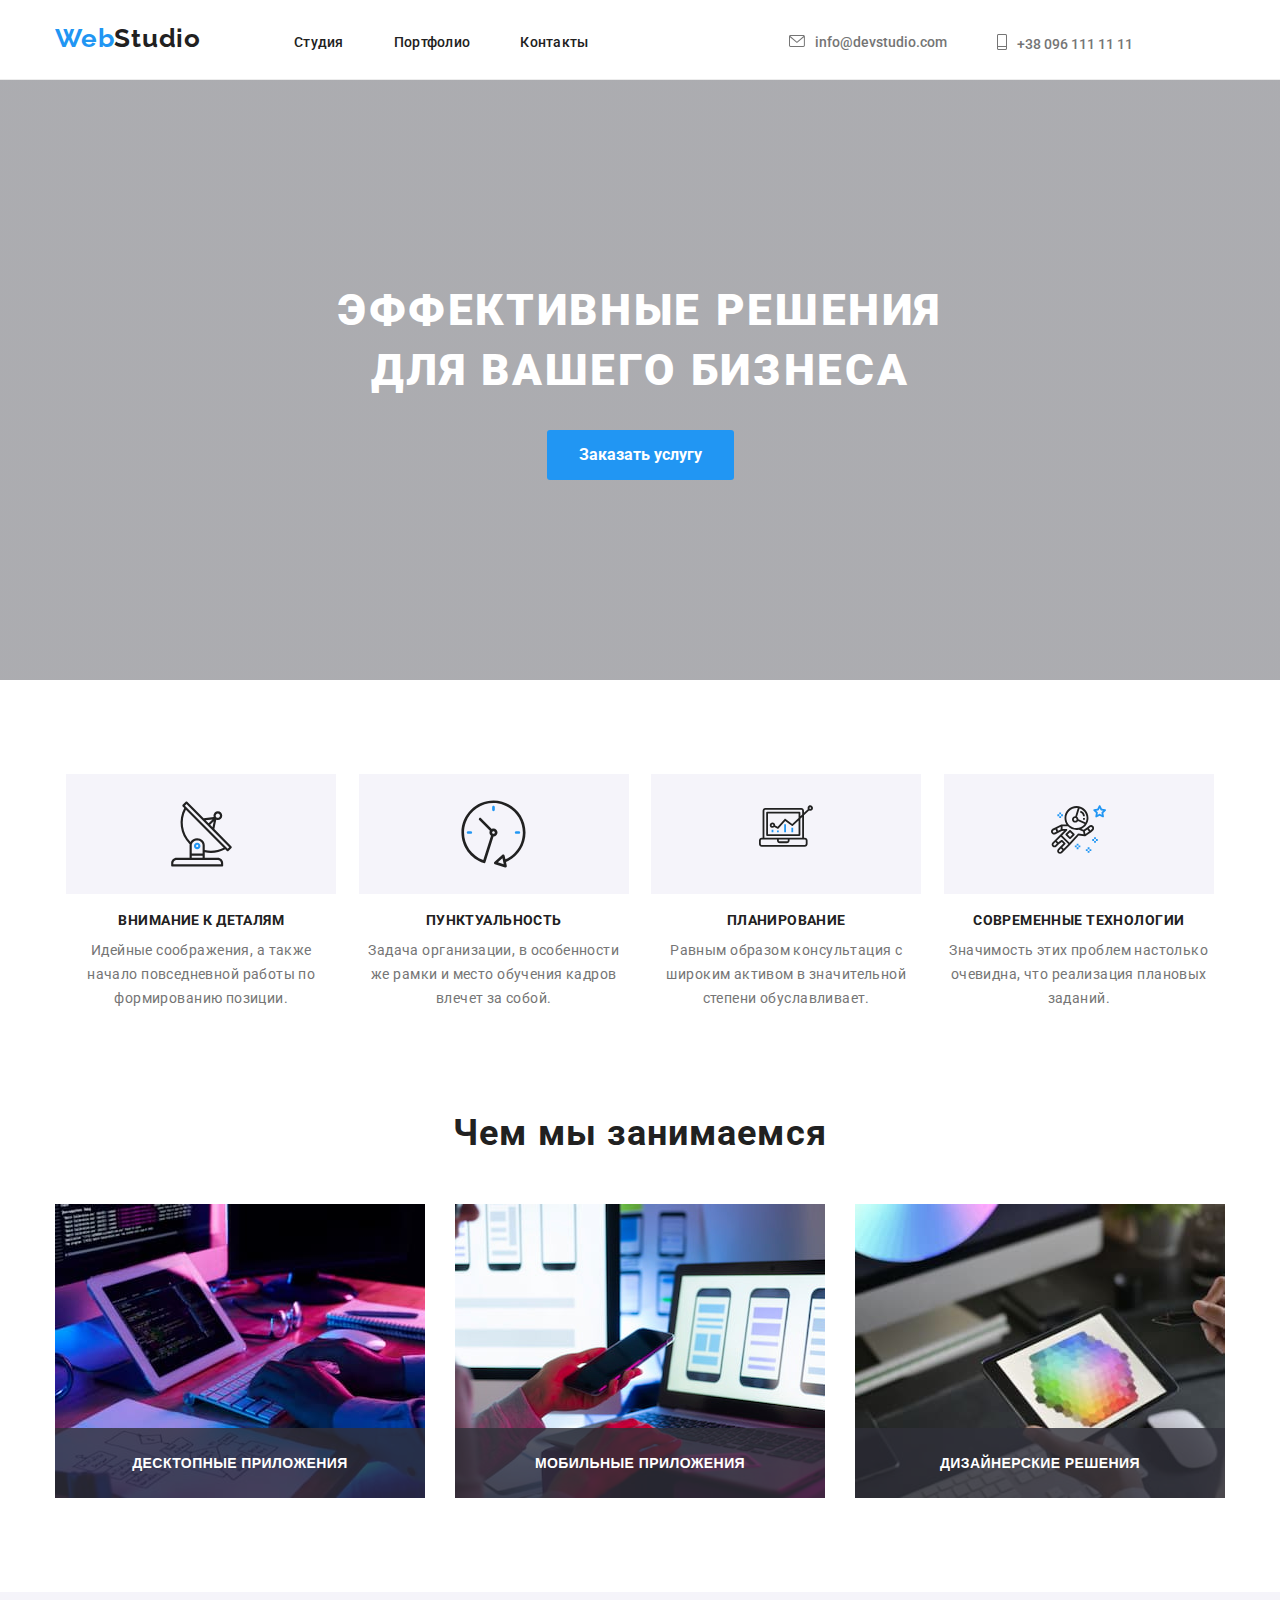
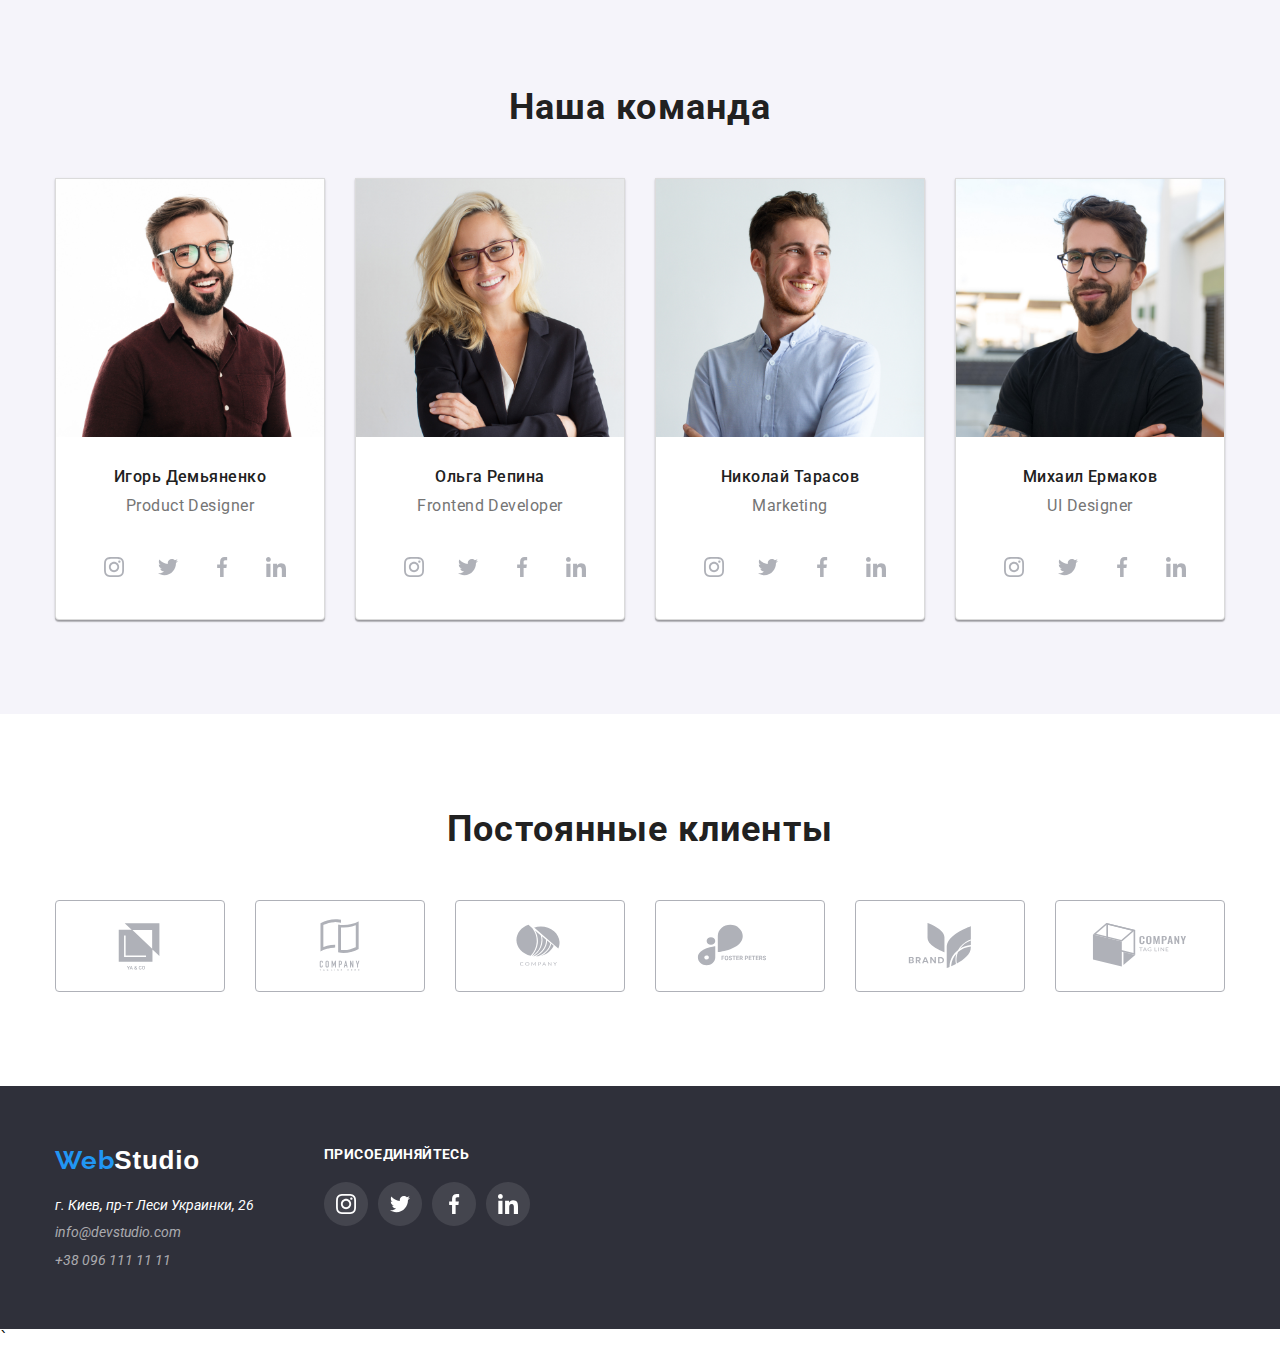
==== commit 54dbb2df: "new" ====
--- a/index.html
+++ b/index.html
@@ -31,7 +31,7 @@
                 <ul class="tel">
                     <li class="li_hover">
                         <a class="mail" href="mailto:info@devstudio.com"><svg class="svg_mail" width="16" height="12">
-                            <use href="img/icons/symbol-defs.svg#icon-mail"></use>
+                            <use href="img/icons/symbol-defs.svg#icon-envelope-hover"></use>
                         </svg>info@devstudio.com</a>
                     </li>
                     <li class="li_hover">
--- a/css/style.css
+++ b/css/style.css
@@ -111,25 +111,38 @@
     font-weight: 500;
 }
 
-.li_hover:hover,
-.li_hover:focus,
-.tel_tel:hover,
-.tel_tel:focus,
-.mail:hover,
-.mail:focus{
+.svg_tel,
+.svg_mail {
+    margin-right: 10px;
+    fill: #757575;
+}
+.mail:hover {
+    color: #2196F3;
+}
+
+.mail:hover .svg_mail{
     color: #2196F3;
     transition: 7ms;
     fill: #2196F3;
 }
+
+.tel_tel:hover {
+    color: #2196F3;
+}
+
+.tel_tel:hover .svg_tel {
+
+    transition: 7ms;
+    fill: #2196F3;
+}
+
 .svg_tel{
     position: relative;
     top: 1px;
 }
 
-.svg_tel,
-.svg_mail {
-    margin-right: 10px;
-}
+
+
 
 
 /*====section_header===*/
@@ -140,7 +153,7 @@
     background-image:
             linear-gradient( to right, rgba(47, 48, 58, 0.4), rgba(47, 48, 58, 0.4) ),
             url("../img/Img (5).jpg");
-    max-width: 100%;
+    width: 100%;
     background-position: center;
     background-size: cover;
 }
@@ -355,6 +368,10 @@
     margin-top: 30px;
 }
 
+.team_people {
+    width: 100%;
+}
+
 .team__items__text {
     font-family: Roboto, Arial, sans-serif;
     font-style: normal;
@@ -366,17 +383,13 @@
     color: #757575;
     margin: 10px 0 30px;
 }
-.team_people {
-    width: 100%;
-}
-
 
 .team_networks {
     display: flex;
-    justify-content: space-evenly;
+    justify-content: center;
+    gap: 10px;
     padding-bottom: 30px;
 }
-
 
 .team_btn_svg {
     fill: #AFB1B8;
@@ -387,7 +400,6 @@
     background: none;
     background: #ffffff;
     position: relative;
-
 }
 
 .team_networks_button {
@@ -447,7 +459,7 @@
     display: flex;
     width: 170px;
     height: 92px;
-    border: 2px solid #AFB1B8;
+    border: 1px solid #AFB1B8;
     border-radius: 4px;
     cursor: pointer;
 }
